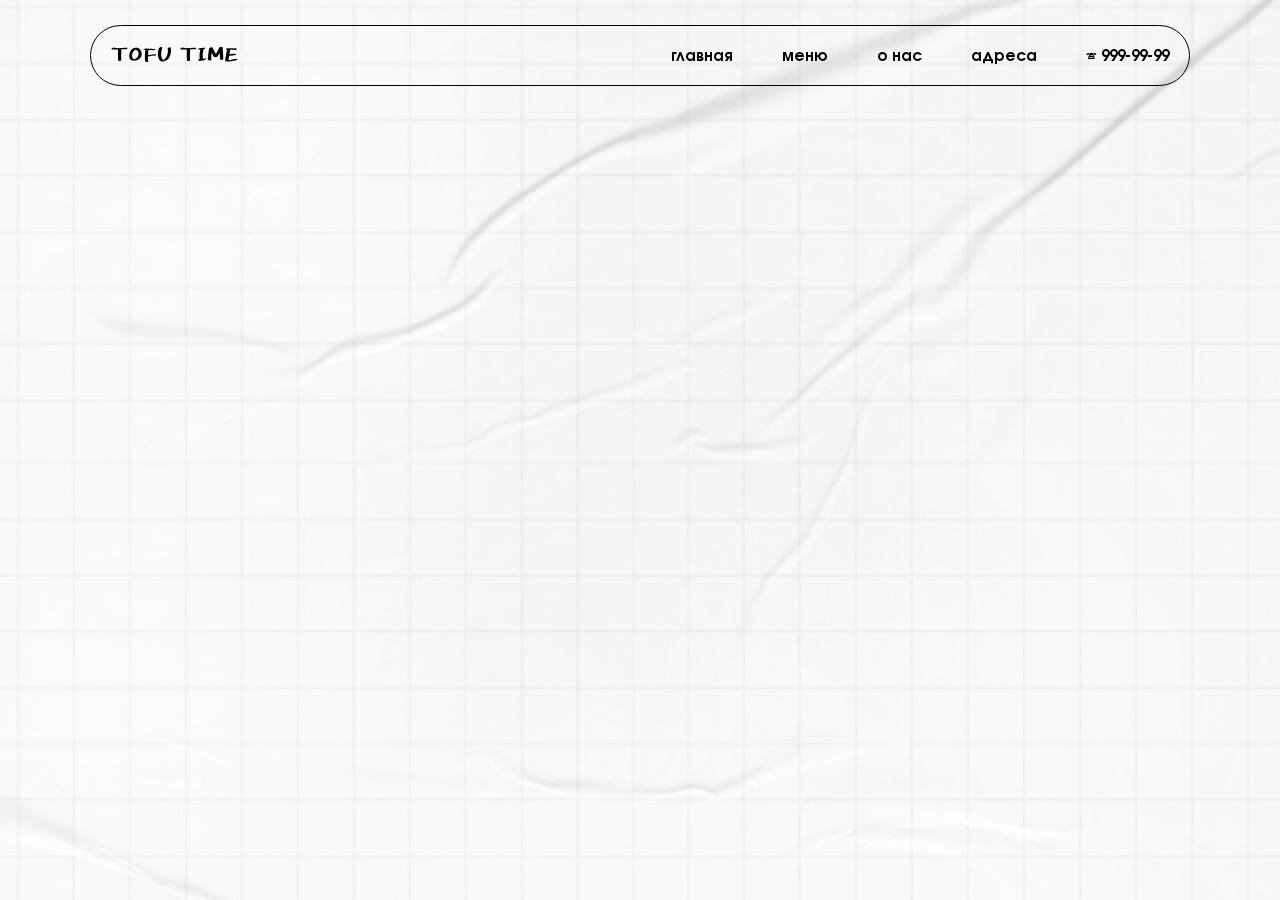
==== index.html @ 6c740ccf "добавила сайт" ====
<!DOCTYPE html>
<html lang="ru">
<head>
    <meta charset="UTF-8">
    <meta name="viewport" content="width=device-width, initial-scale=1.0">
    <title>tofutime</title>
    <link rel="stylesheet" href="./css/reset.css">
    <link rel="stylesheet" href="./css/style.css">
</head>
<body>
    <header class="header">
        <div class="wrapper">
            <div class="header__wrapper">
                <div class="header__logo">
                    <a href="/" class="header__logo-link">
                        <img src="./images/svg/Tofu Time.svg" alt="tofutime" class="header_logo-pic">
                    </a> 
                </div>
               
                <nav class="header__nav">
                    <ul class="header__list">
                        <il class="header__item">
                            <a href="#!" class="header__link">главная</a>
                        </il>
                        <il class="header__item">
                            <a href="#!" class="header__link">меню</a>
                        </il>
                        <il class="header__item">
                            <a href="#!" class="header__link">о нас</a>
                        </il>
                        <il class="header__item">
                            <a href="#!" class="header__link">адреса</a>
                        </il>
                        <il class="header__item">
                            <a href="#!" class="header__link">🕿 999-99-99</a>
                        </il>
                    </ul>
                </nav>
            </div>
        </div>
    </header>  
    
    <main class="main">
          <section class="intro">

          </section>
    </main>
</body>
</html>
---- css/style.css ----
@font-face {
    font-family: 'AvantGardeGothicC';
    src: url("../fonts/AvantGardeGothicC.woff2") format("woff2");   
    font-weight: 400;
    font-style: normal;
    font-display: swap;
}

@font-face {
    font-family: "AvantGarde-Bold";
    src: url("../fonts/AvantGarde-Bold.woff2") format("woff2"); 
    font-weight: 700;
    font-style: normal;
    font-display: swap;
}

html{
    box-sizing: border-box;
}
*, *::before, *after{
    box-sizing: inherit;

}

boby{
    font-family: "AvantGarde-Bold";
    font-style: normal;
    font-size: 16px;
    line-height: 1.2;
    font-weight: normal;
    color: black;
}


.wrapper{
    margin: 0 auto;
    border: 1px black solid;
    border-radius: 50px;
    display: flex;
    align-items: center;
    justify-content: center;
}

/*header styles start панель верхняя господи*/

.header{
    margin-top: 25px;

    position: fixed;
    top: 0;
    left: 7%;
    width: 86%;
}

.header__panel{
    padding: 20px;
    margin-top: 20px;
}

.header__wrapper{
    display: flex;
    flex-wrap: wrap;
    align-items: flex-end;
    justify-content: space-between;
    padding: 20px;
    width: 100%;
}
.header__list{
    display: flex;
    flex-wrap: wrap;

}

.header__item{
    margin-right: 49px;
}
.header__item:last-child{
    margin-right: 0;
}

.header__link{
   font-size: 15px; 
   font-family: "AvantGarde-Bold";
   text-decoration: none;
   color: black;

}
.header__list:hover, .header__list:focus, .header__list:active{
    opacity: rgba(179, 208, 180, 1);
}

/*header styles end*/

/*intro styles start*/

.intro{
    height: 100vh;
    background: url(../images/fon_1.png) no-repeat center;
    background-size: cover;
}

/*intro styles end*/
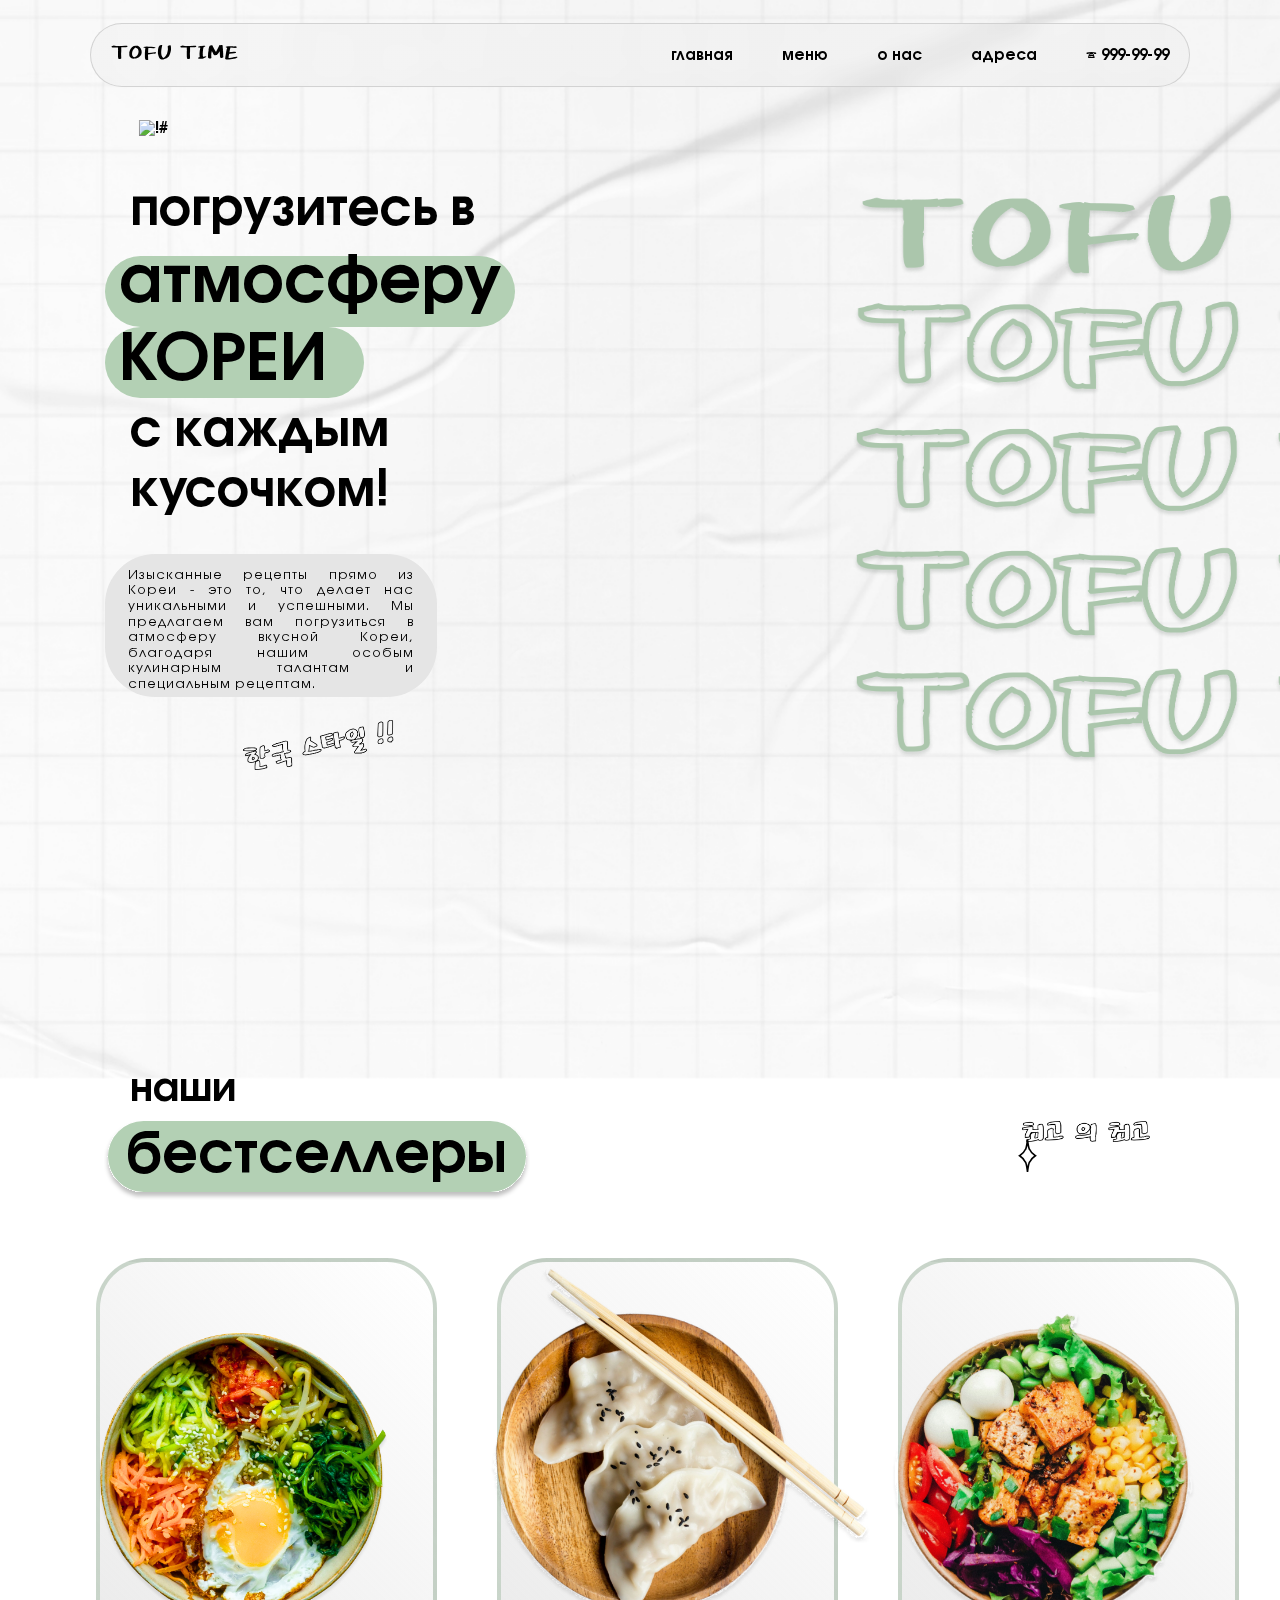
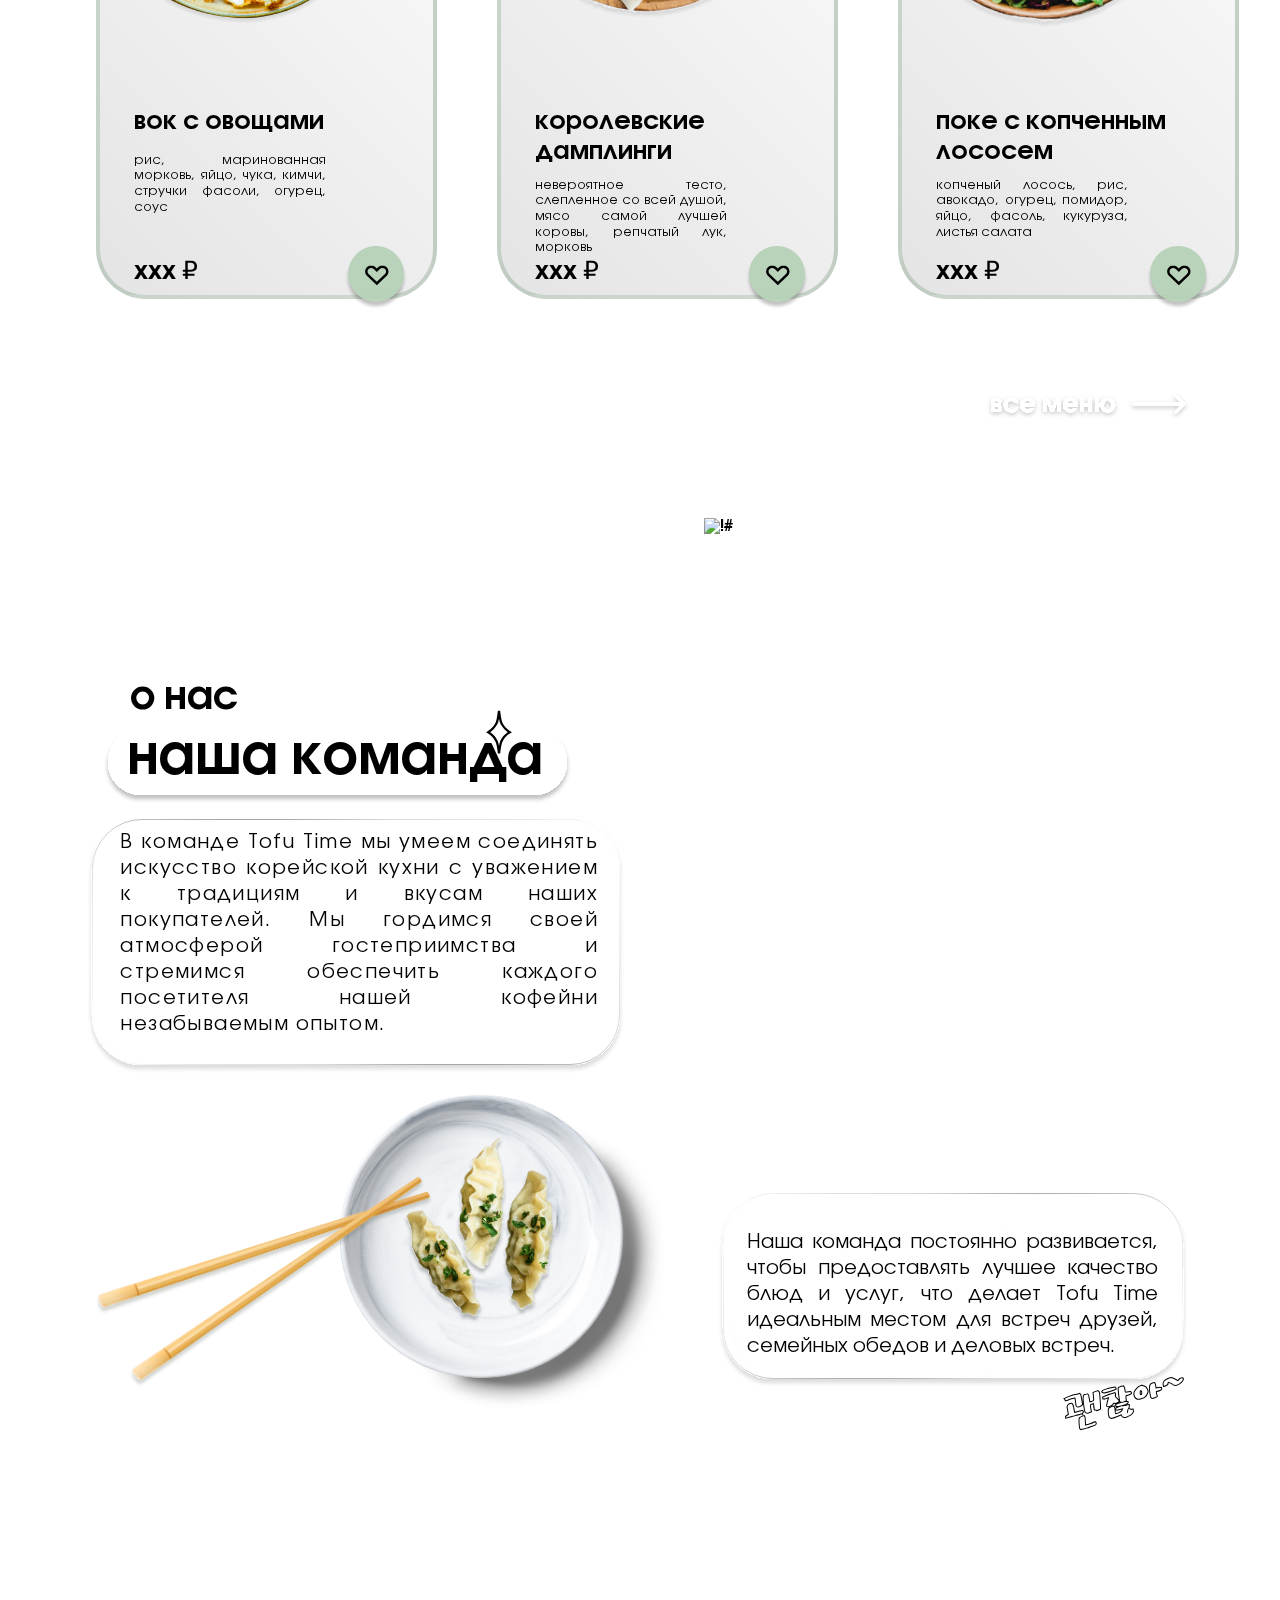
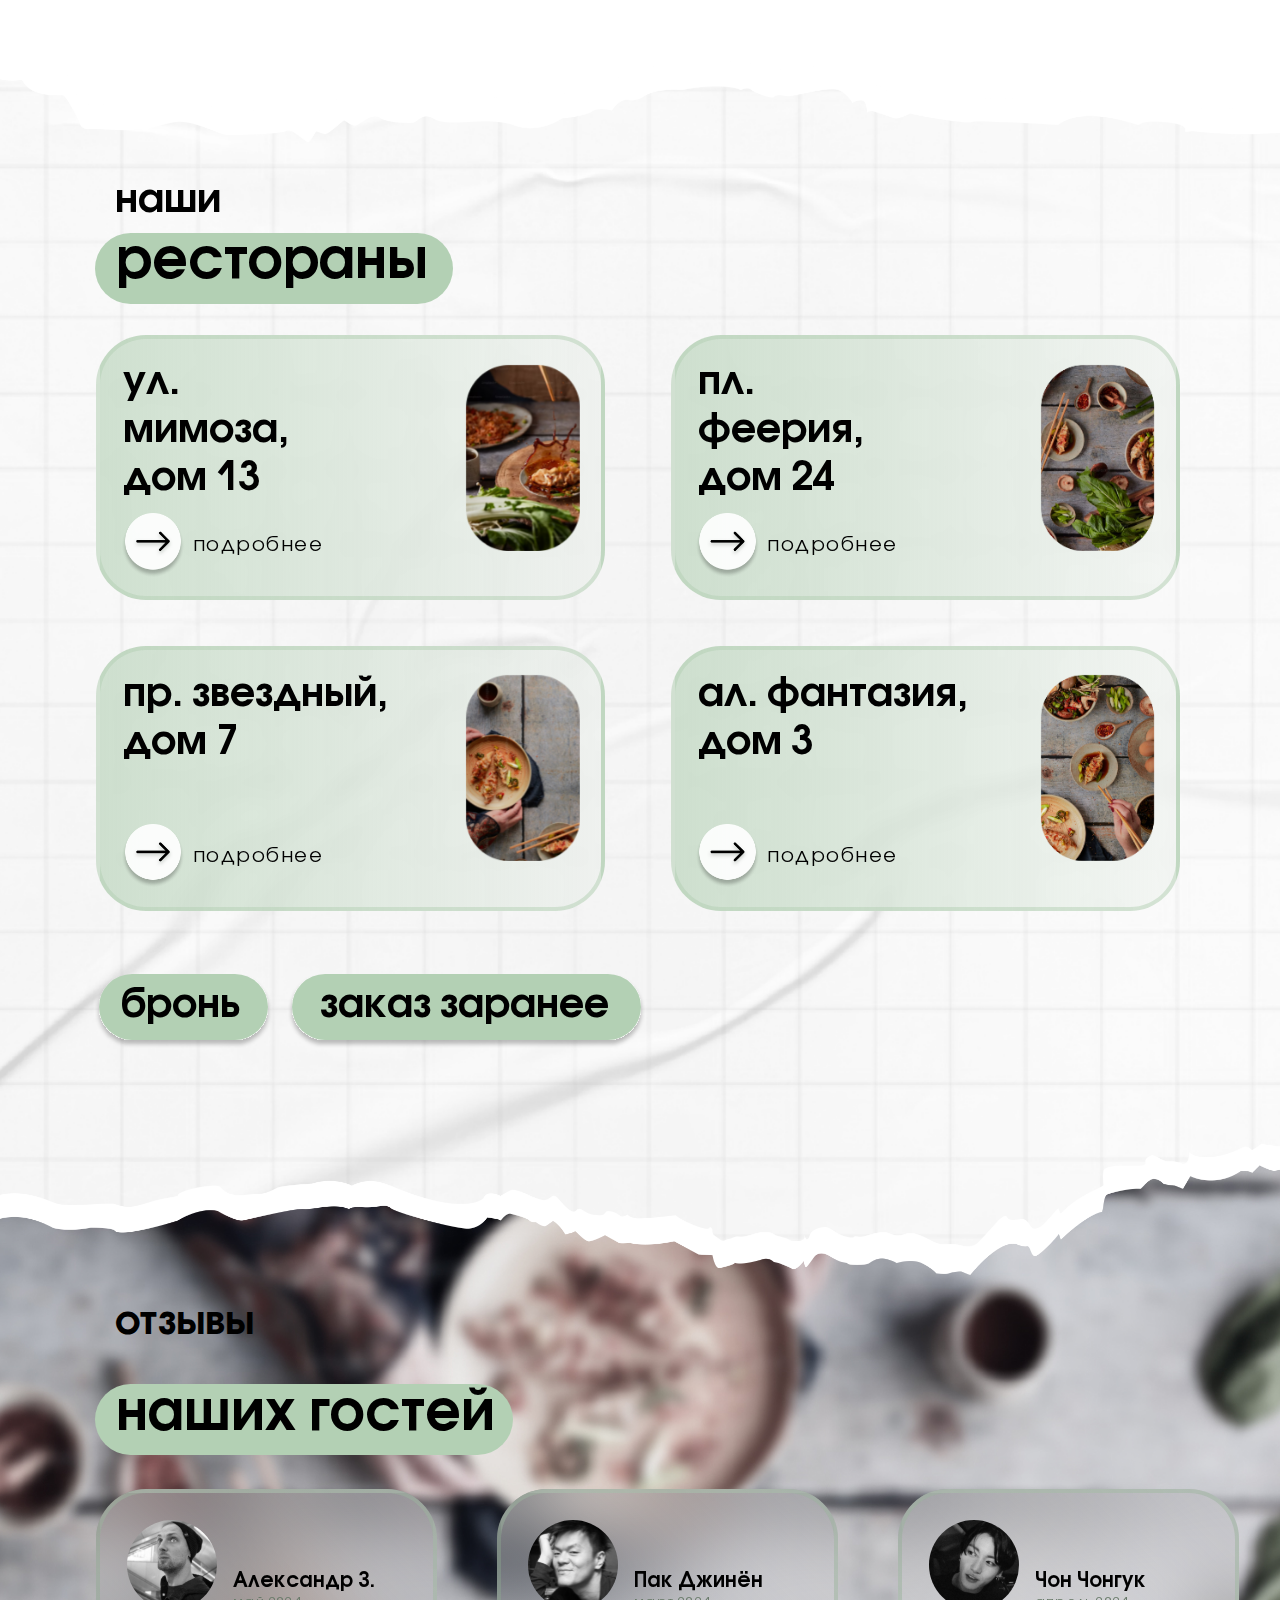
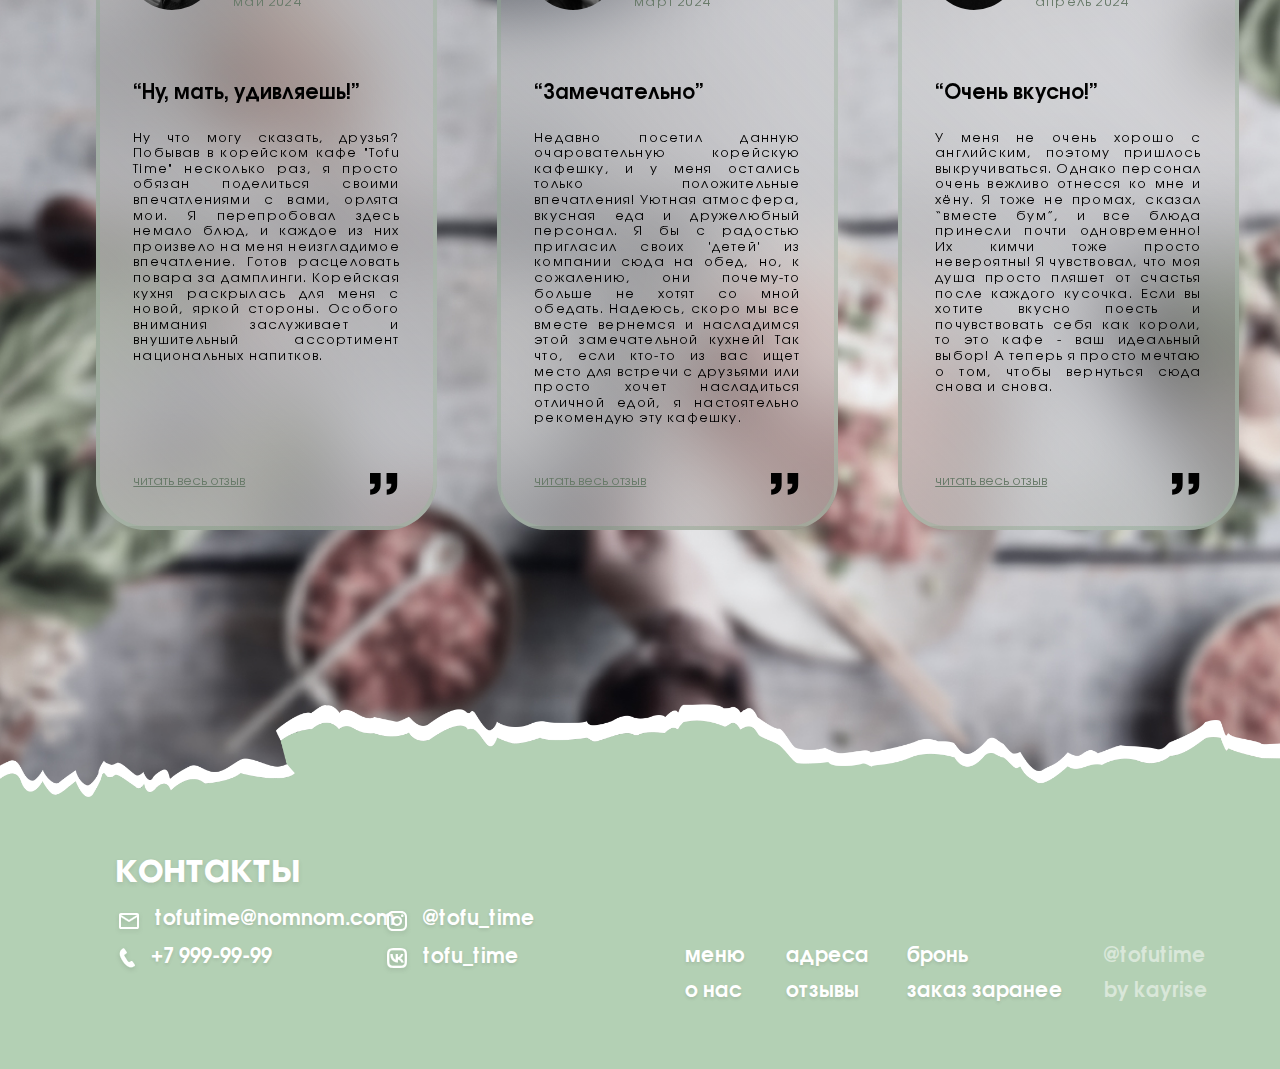
==== commit aaeb417c: "верстка полностью" ====
--- a/index.html
+++ b/index.html
@@ -6,8 +6,10 @@
     <title>tofutime</title>
     <link rel="stylesheet" href="./css/reset.css">
     <link rel="stylesheet" href="./css/style.css">
+    <script src="jquery-3.7.1.min.js"></script>
 </head>
 <body>
+    <!-- HEADER START-->
     <header class="header">
         <div class="wrapper">
             <div class="header__wrapper">
@@ -40,10 +42,404 @@
         </div>
     </header>  
     
+    <div class="my-cursor"></div>
+    <!-- HEADER END-->
+
     <main class="main">
-          <section class="intro">
-
-          </section>
+        <!-- INTRO START-->
+        <section class="intro">
+            <div class="intro__wrap">
+                <h1 id="myButton" class="intro__title"> погрузитесь в </h1>
+
+                <div class="image-text-container1">
+                    <img src="/images/svg/pervoe.svg" alt="!#">
+                    <div class="h2"><span id="myTitle">атмосферу КОРЕИ</span></div>
+                </div>
+                
+            <!-- <h2 class="h2">
+                    <span>атмосферу КОРЕИ</span>
+            </h2> -->
+
+                <p class="intro_end_not_yet">
+                    с каждым кусочком!
+                </p>
+
+                <div class="image-text-container">
+                    <img src="/images/серая мелкая панель.svg" alt="!#">
+                    <div class="intro__end">Изысканные рецепты прямо из Кореи - это то, что делает нас уникальными и успешными. Мы предлагаем вам погрузиться в атмосферу вкусной Кореи, благодаря нашим особым кулинарным талантам и специальным рецептам.</div>
+                </div>
+                
+                <div class="background__intro">
+                    <img src="/images/green nadpis.png" alt="!#">
+                </div>
+
+                <div class="tarelka">
+                    <img src="/images/main dish.png" alt="!#">
+                </div>
+
+                <div class="korean_first">
+                    <img src="/images/korean nadpis.png" alt="!#" class="korean_intro_nadpis">
+                </div>
+            </div>
+                <!-- <div id='myModal'class='modal'>
+                    <div class='modal_content'>
+                        <div id='myClose' class='close'>&times;</div>не звоните
+                    </div>
+                </div> -->
+        </section>
+        <!-- INTRO END-->
+
+        <!-- BEST DISH START-->
+        <section class="bestdish"> 
+            <div class="best_dish_wrap">
+                <ha class="bd_text_1">
+                    наши
+                </ha>
+
+                <div class="korean_2">
+                    <img src="/images/최고 의 최고.png"> 
+                </div>
+
+                <div class="star_for_best_dish">
+                    <img src="/images/svg/star_1_best_dish.svg" alt="!#" class="star_3">
+                </div>
+
+                <!-- ПЛАШКА + ТЕКСТ  -->
+                <div class="bestdish_main">
+                    <img src="/images/svg/best_seller.svg" alt="!#">
+                    <div class="h4">бестселлеры</div>
+                </div>
+                
+                <div class="container_dishes">
+                    <!-- первая плашка с вок -->
+                    <div class="dish_1">
+                        <div class="panel_for_dish">
+                            <!-- <img src="/images/svg/panel for bludo.svg" alt="!#" class="panel_for_dish_1"> -->
+                        </div>
+                        <div class="dish_pic">
+                            <img src="/images/vok s ovozhami 1.png" alt="вок с овощами" class="dish_wok">
+                        </div>
+                        <hw class="name_of_position">вок с овощами</hw>
+                        <p class="dish_desc">рис, маринованная морковь, яйцо, чука, кимчи, стручки фасоли, огурец, соус</p>
+                        <p1 class="best_cost">xxx ₽</p1>
+                    
+                        <div class="heart_container2">
+                            <img src="/images/круг под сердечко.png" alt="!#" class="kruglaya_panel">
+                            <img src="/images/svg/heart_cost.svg" alt="!#" class="heart_cost">
+                        </div>
+                    </div>
+
+                    <!-- вторая плашка с пельменями -->
+                    <div class="dish_2">
+                        <div class="panel_for_dish"></div>
+                        <div class="dish_pic">
+                            <img src="/images/king pelmeni.png" alt="королевские дамплинги" class="dish_pelmeni">
+                        </div>
+                        <hw class="name_of_position">королевские дамплинги</hw>
+                        <p class="dish_desc_1">невероятное тесто, слепленное со всей душой, мясо самой лучшей коровы, репчатый лук, морковь</p>
+                        <p1 class="best_cost">xxx ₽</p1>
+                        
+                        <div class="heart_container2">
+                            <img src="/images/круг под сердечко.png" alt="!#" class="kruglaya_panel">
+                            <img src="/images/svg/heart_cost.svg" alt="!#" class="heart_cost">
+                        </div>
+
+                    </div>
+
+                    <!-- третья плашка с поке -->
+                    <div class="dish_3">
+                        <div class="panel_for_dish"></div>
+                        <div class="dish_pic">
+                            <img src="/images/poke with losos.png" alt="поке" class="dish_poke">
+                        </div>
+                        <hw class="name_of_position">поке с копченным лососем</hw>
+                        <p class="dish_desc_1">копченый лосось, рис, авокадо, огурец, помидор, яйцо, фасоль, кукуруза, листья салата</p>
+                        <p1 class="best_cost">xxx ₽</p1>
+                        
+                        <div class="heart_container2">
+                            <img src="/images/круг под сердечко.png" alt="!#" class="kruglaya_panel">
+                            <img src="/images/svg/heart_cost.svg" alt="!#" class="heart_cost">
+                        </div>
+                    </div>
+                </div>
+                <div class="go_all_menu">
+                    <img src="/images/svg/vse_menu.svg" alt="!#" class="go_all_menu_text">
+                </div>
+            </div>
+        </section>
+        <!-- BEST DISH END-->
+
+        <!-- ABOUT US START-->
+        <section class="about_us_main"> 
+            <div class="about_us_wrap">
+                <h5 class="bd_text_2">
+                    о нас
+                </h5>
+
+                <!-- ПЛАШКА + ТЕКСТ  -->
+                <div class="our_team">
+                    <img src="/images/svg/panel for our team.svg" alt="!#">
+                    <div class="our_team_text">наша команда</div>
+                </div>
+
+                <div class="star_for_about_us">
+                    <img src="/images/svg/star_1_best_dish.svg" alt="!#" class="star_4">
+                </div>
+
+                <div class="im_text_container_US_1">
+                    <img src="/images/svg/grey_panel_ab_us_1.svg" alt="!#">
+                    <div class="about_us_1_text">В команде Tofu Time мы умеем соединять искусство корейской кухни с уважением к традициям и вкусам наших покупателей. Мы гордимся своей атмосферой гостеприимства и стремимся обеспечить каждого посетителя нашей кофейни незабываемым опытом.</div>
+                </div>
+
+                <div class="im_text_container_US_2">
+                    <img src="/images/svg/grey_panel_ab_us_2.svg" alt="!#">
+                    <div class="about_us_2_text">Наша команда постоянно развивается, чтобы предоставлять лучшее качество блюд и услуг, что делает Tofu Time идеальным местом для встреч друзей, семейных обедов и деловых встреч.</div>
+                </div>
+
+                <div class="pelmeni">
+                    <img src="/images/доска с пельмешами и мукой.png" alt="!#" class="pelmeni_vs">
+                </div>
+
+                <div class="damplingi">
+                    <img src="/images/тарелка с пельмешами + палочки.png" alt="!#" class="damplingi_vs">
+                </div>
+
+                <div class="korean_3">
+                    <img src="/images/svg/괜찮아~.svg"> 
+                </div>
+
+            </div>
+        </section>
+        <!-- ABOUT US END-->
+
+        <!-- OUR RESTAURANTS START-->
+        <section class="our_restaurants">
+            <div class="our_place_wrap">
+                <h6 class="bd_text_3">
+                    наши
+                </h6>
+
+                <!-- ПЛАШКА + ТЕКСТ  -->
+                <div class="our_place">
+                    <img src="/images/svg/panel for our places.svg" alt="!#">
+                    <div class="our_place_text">рестораны</div>
+                </div>
+
+                <div class="container_places">
+                    <!-- первая плашка -->
+                    <div class="place_1">
+                        <div class="panel_for_place"></div>
+                        <div class="place_pic">
+                            <img src="/images/place_1.png" alt="!#" class="place_1">
+                        </div>
+                        <hp class="name_of_place">yл. мимоза, дом 13</hp>
+
+                        <div class="more_main">
+                            <img src="/images/white mini panel w strelochka.png" alt="!#" class="panel_w_strelochka">
+                            <p3 class="more_title_title">подробнее</p3>
+                        </div>
+                    </div>
+
+                    <!-- вторая плашка -->
+                    <div class="place_2">
+                        <div class="panel_for_place"></div>
+                        <div class="place_pic">
+                            <img src="/images/place_2.png" alt="!#" class="place_2">
+                        </div>
+                        <hp class="name_of_place">пл. феерия, дом 24</hp>
+
+                        <div class="more_main">
+                            <img src="/images/white mini panel w strelochka.png" alt="!#" class="panel_w_strelochka">
+                            <p3 class="more_title_title">подробнее</p3>
+                        </div>
+                    </div>
+
+                    <!-- третья плашка -->
+                    <div class="place_3">
+                        <div class="panel_for_place"></div>
+                        <div class="place_pic">
+                            <img src="/images/place_3.png" alt="!#" class="place_3">
+                        </div>
+                        <hp class="name_of_place_one_more_time">пр. звездный, дом 7</hp>
+
+                        <div class="more_main_1">
+                            <img src="/images/white mini panel w strelochka.png" alt="!#" class="panel_w_strelochka">
+                            <p3 class="more_title_title">подробнее</p3>
+                        </div>
+                    </div>
+
+                    <!-- четвертая плашка -->
+                    <div class="place_4">
+                        <div class="panel_for_place"></div>
+                        <div class="place_pic">
+                            <img src="/images/place_4.png" alt="!#" class="place_4">
+                        </div>
+                        <hp class="name_of_place_one_more_time">ал. фантазия, дом 3</hp>
+
+                        <div class="more_main_1">
+                            <img src="/images/white mini panel w strelochka.png" alt="!#" class="panel_w_strelochka">
+                            <p3 class="more_title_title">подробнее</p3>
+                        </div>
+                    </div>
+                </div>
+
+                <!-- БРОНЬ  -->
+                <div class="panel_reservation">
+                    <img src="/images/svg/panel_for_reservation.svg" alt="!#">
+                    <div class="reservation_text">бронь</div>
+                </div>
+
+                <!-- ЗАКАЗ ЗАРАНЕЕ  -->
+                <div class="panel_order">
+                    <img src="/images/svg/panel_for_order_zaranee.svg" alt="!#">
+                    <div class="order_text">заказ  заранее</div>
+                </div>
+            </div>
+        </section>
+        <!-- OUR RESTAURANTS END-->
+
+        <!-- FEEDBACK START-->
+        <section class="feedback">
+            <div class="feedback_wrap_idnk">
+                <h7 class="bd_text_4">
+                    отзывы
+                </h7>
+
+                <!-- ПЛАШКА + ТЕКСТ  -->
+                <div class="feedback_panel">
+                    <img src="/images/svg/feedback panel.svg" alt="!#">
+                    <div class="feedback_text">наших гостей</div>
+                </div>
+
+                <div class="container_feedback">
+                    <!-- первый отзыв -->
+                    <div class="otz_1">
+                        <div class="panel_for_feedback">
+                            <div class="photo_otz">
+                                <img src="/images/svg/otz_1_zubarev.svg" alt="!#">
+                                <ot1 class="name_text">Александр З.</ot1>
+                                <dd class="name_date_text">май 2024</dd>
+                            </div>
+                            <div class="main_title">
+                                <dt class="title_of_otz">“Ну, мать, удивляешь!”</dt>
+                                <dm class="pisanina_feedback">
+                                    Ну что могу сказать, друзья? Побывав в корейском кафе "Tofu Time" несколько раз, я просто обязан поделиться своими впечатлениями с вами, орлята мои.
+                                    Я перепробовал здесь немало блюд, и каждое из них произвело на меня неизгладимое впечатление. Готов расцеловать повара за дамплинги. Корейская кухня раскрылась для меня с новой, яркой стороны. Особого внимания заслуживает и внушительный ассортимент национальных напитков.
+                                </dm>
+                            </div>
+                            <div class="link_feedback">
+                                <dl class="link_text">читать весь отзыв</dl>
+                                <img src="/images/svg/quotation marks.svg" alt="!#" class="link_svg">
+                            </div>
+                        </div>
+                    </div>
+
+                    <!-- второй отзыв -->
+                    <div class="otz_2">
+                        <div class="panel_for_feedback">
+                            <div class="photo_otz">
+                                <img src="/images/svg/otz_2_JYP'ik.svg" alt="!#">
+                                <ot1 class="name_text">Пак Джинён</ot1>
+                                <dd class="name_date_text">март 2024</dd>
+                            </div>
+                            <div class="main_title">
+                                <dt class="title_of_otz">“Замечательно”</dt>
+                                <dm class="pisanina_feedback">
+                                    Недавно посетил данную очаровательную корейскую кафешку, и у меня остались только положительные впечатления! 
+                                    Уютная атмосфера, вкусная еда и дружелюбный персонал. Я бы с радостью пригласил своих 'детей' из компании сюда на обед, но, к сожалению, они почему-то больше не хотят со мной обедать. 
+                                    Надеюсь, скоро мы все вместе вернемся и насладимся этой замечательной кухней! Так что, если кто-то из вас ищет место для встречи с друзьями или просто хочет насладиться отличной едой, я настоятельно рекомендую эту кафешку.
+                                </dm>
+                            </div>
+                            <div class="link_feedback">
+                                <dl class="link_text">читать весь отзыв</dl>
+                                <img src="/images/svg/quotation marks.svg" alt="!#" class="link_svg">
+                            </div>
+                        </div>
+                    </div>
+
+                    <!-- третий отзыв -->
+                    <div class="otz_3">
+                        <div class="panel_for_feedback">
+                            <div class="photo_otz">
+                                <img src="/images/svg/otz_3_BTS.svg" alt="!#">
+                                <ot1 class="name_text">Чон Чонгук</ot1>
+                                <dd class="name_date_text">апрель 2024</dd>
+                            </div>
+                            <div class="main_title">
+                                <dt class="title_of_otz">“Очень вкусно!”</dt>
+                                <dm class="pisanina_feedback">
+                                    У меня не очень хорошо с английским, поэтому пришлось выкручиваться. Однако персонал очень вежливо отнесся ко мне и хёну. Я тоже не промах, сказал “вместе бум”, и все блюда  принесли почти одновременно! Их кимчи тоже просто невероятны! 
+                                    Я чувствовал, что моя душа просто пляшет от счастья после каждого кусочка. Если вы хотите вкусно поесть и почувствовать себя как короли, то это кафе - ваш идеальный выбор! 
+                                    А теперь я просто мечтаю о том, чтобы вернуться сюда снова и снова.
+                                </dm>
+                            </div>
+                            <div class="link_feedback">
+                                <dl class="link_text">читать весь отзыв</dl>
+                                <img src="/images/svg/quotation marks.svg" alt="!#" class="link_svg">
+                            </div>
+                        </div>
+                    </div>
+                </div>
+
+            </div>
+        </section>
+        <!-- FEEDBACK END-->
+
+
+        <!-- FOOTER START-->
+        <footer class="footer">
+            <div class="footer_wrap">
+                <p class="us_text">
+                    контакты
+                </p>
+
+                <div class="footer_container">
+                    <div class="mail">
+                        <img src="/images/svg/mail_pic.svg" alt="!#">
+                        <p class="footer_text_left_side">tofutime@nomnom.com</p>
+                    </div>
+
+                    <div class="inst">
+                        <img src="/images/svg/inst_pic.svg" alt="!#">
+                        <p class="footer_text_left_side">@tofu_time</p>
+                    </div>
+
+                    <div class="phone">
+                        <img src="/images/svg/phone_pic.svg" alt="!#">
+                        <p class="footer_text_left_side">+7 999-99-99</p>
+                    </div>
+
+                    <div class="vk">
+                        <img src="/images/svg/vk_pic.svg" alt="!#">
+                        <p class="footer_text_left_side">tofu_time</p>
+                    </div>
+                </div>
+                
+                <div class="footer_container_1">                    
+                    <p class="footer_text_left_side">меню</p>
+                    <p class="footer_text_left_side">адреса</p>
+                    <p class="footer_text_left_side">бронь</p>
+                    <p class="footer_text_left_idk">@tofutime</p>
+                    <p class="footer_text_left_side">о нас</p>
+                    <p class="footer_text_left_side">отзывы</p>
+                    <p class="footer_text_left_side">заказ заранее</p>
+                    <p class="footer_text_left_idk">by kayrise</p>
+                </div>
+
+            
+                </div>
+            </div>
+        </footer>
     </main>
+    
+    
+    
+    
+    
+    
+    <link rel="stylesheet" href="lightzoom/style.css" type="text/css">
+
+    <!-- <script type="text/javascript">jQuery('.lightzoom').lightzoom({speed: 400, viewTitle: true});</script> -->
+    <script src="myscript.js"></script>
 </body>
 </html>--- a/css/style.css
+++ b/css/style.css
@@ -14,6 +14,7 @@
     font-display: swap;
 }
 
+
 html{
     box-sizing: border-box;
 }
@@ -22,19 +23,22 @@
 
 }
 
-boby{
+body{
     font-family: "AvantGarde-Bold";
     font-style: normal;
     font-size: 16px;
     line-height: 1.2;
     font-weight: normal;
     color: black;
-}
-
+    cursor: url(../images/meow1.png), auto;
+}
 
 .wrapper{
     margin: 0 auto;
-    border: 1px black solid;
+    border: 1px solid #ccccccdd; 
+    /* КАК СДЕЛАТЬ ГРАДИЕНТУЮ РАМКУ ГОСПОДИ*/
+    background: linear-gradient(45deg, rgba(229, 229, 229, 0.2), rgba(229, 229, 229, 0.2));
+    backdrop-filter: blur(11px);
     border-radius: 50px;
     display: flex;
     align-items: center;
@@ -44,12 +48,12 @@
 /*header styles start панель верхняя господи*/
 
 .header{
-    margin-top: 25px;
-
+    margin-top: 23px;
     position: fixed;
     top: 0;
     left: 7%;
     width: 86%;
+    z-index: 1000;
 }
 
 .header__panel{
@@ -68,7 +72,6 @@
 .header__list{
     display: flex;
     flex-wrap: wrap;
-
 }
 
 .header__item{
@@ -83,8 +86,8 @@
    font-family: "AvantGarde-Bold";
    text-decoration: none;
    color: black;
-
-}
+}
+
 .header__list:hover, .header__list:focus, .header__list:active{
     opacity: rgba(179, 208, 180, 1);
 }
@@ -92,11 +95,756 @@
 /*header styles end*/
 
 /*intro styles start*/
+
+.intro__wrap{
+    padding-left: 120px; 
+    margin: 0 auto;
+    /* display: flex; */
+}
 
 .intro{
     height: 100vh;
     background: url(../images/fon_1.png) no-repeat center;
     background-size: cover;
+    padding-top: 183px;
+}
+
+.intro__title{
+    max-width: 430.03px;
+    font-weight: 500;
+    font-size: 50px;
+    line-height: 60px;
+    color: black; 
+    margin-bottom: 13px;
+    padding-left: 10px;
+}
+
+.image-text-container1{
+    position: relative;
+    display: inline-block;
+    margin-left: -15px;
+}
+
+.h2{
+    max-width: 410px;
+    font-size: 65.03px;
+    margin-bottom: 30px;
+    position: absolute;
+    top: 50%;
+    left: 50%;
+    transform: translate(-50%, -50%);
+    padding-left: -20px;
+    padding-bottom: 10px;
+}
+
+/* .h2 span{
+    display: inline;    
+    background-color: rgba(179, 208, 180, 1);
+    padding: 2px 2px;
+    -webkit-box-decoration-break: clone;
+    box-decoration-break: clone; 
+    border-radius: 59.12px; 
+    
+} */
+
+.intro_end_not_yet{
+    max-width: 430.03px;
+    font-weight: 500;
+    font-size: 50px;
+    line-height: 60px;
+    color: black; 
+    margin-bottom: 30px;
+    padding-left: 10px;
+}
+
+.image-text-container{
+    position: relative;
+    display: inline-block;
+    margin-left: -15px;
+}
+
+.intro__end{
+    font-family: 'AvantGardeGothicC';
+    width: 86.1%;
+    font-size: 13px;
+    text-align: justify;
+    position: absolute;
+    top: 50%;
+    left: 50%;
+    transform: translate(-50%, -50%);
+    letter-spacing: 1px;
+}
+
+
+.background__intro{
+    position: relative;
+}
+
+.background__intro img{
+    transform: translateX(110%)translateY(-510px);
+    width: 665.46px;
+    height: 570.48px;
+}
+
+.tarelka img{
+    /* width: 632.13;
+    height: 545.55px; */
+
+    width: 52%;
+    height: 30%;
+    transform: translateX(65%)translateY(-1160px);
+    /* position: absolute; */
+}
+
+.korean_intro_nadpis{
+    position: absolute;
+    z-index: 10;
+    width: 12%;
+    top: 80%;
+    left: 19%;
+}
+
+.modal{
+    position: fixed;
+    left: 0;
+    top: 0;
+    width: 100%;
+    height: 100%;
+    background-color: rgba(0, 0, 0, 0.5);
+    z-index: 3;
+}
+
+.close{
+    font-family: 'AvantGardeGothicC';
+    font-size: 48px;
+    color: black;
+    float: right;
+    cursor: pointer;
+    line-height: 70%;
+}
+
+.modal_content{
+    width: 70%;
+    padding: 24px;
+    margin: 15% auto;
 }
 
 /*intro styles end*/
+/*BEST DISH SELECTION START*/
+
+.bestdish{
+    height: 1250px;
+    background: url(../images/fon_2.png) no-repeat center;
+    background-size: cover;
+    transform: translateY(-12%);
+}
+
+.best_dish_wrap{
+    padding-top: 10%;
+}
+
+.bd_text_1{
+    font-size: 40px;
+    line-height: 60px;
+    padding-left: 130px;
+}
+
+.bestdish_main{
+    position: relative;
+    display: inline-block;
+    margin-left: 104px;
+}
+
+.korean_2 img{
+    height: 10%;    
+    width: 10%;
+    float: right;
+    padding-right: 130px;
+}
+
+.star_3{
+    position: absolute;
+    width: 1.5%;
+    right: 19%;
+    top: 16%;
+}
+
+.h4{
+    max-width: 400px;
+    font-size: 55px;
+    margin-bottom: 10px;
+    position: absolute;
+    top: 50%;
+    left: 50%;
+    transform: translate(-50%, -50%);
+    padding-left: -20px;
+    padding-bottom: 10px;
+}
+
+.container_dishes{
+    display: grid;
+    grid-template-columns: repeat(3, 1fr);
+    grid-column-gap: 5%;
+    margin-left: 7.5%;
+    margin-right: 3%;
+}
+
+/* .panel_for_dish_1{
+    backdrop-filter: blur(15px); 
+    height: 632.86px;
+    position: absolute;
+    left: 7%;
+} */
+
+.dish_1, .dish_2, .dish_3 {
+    position: static; /* Изменяем позиционирование */
+} 
+
+.panel_for_dish{
+    width: 333px;
+    height: 632.86px;
+    background: linear-gradient(45deg, rgba(206, 206, 206, 0.55),rgba(255, 255, 255, 0.05));
+    backdrop-filter: blur(25px);
+    border-radius: 50px;
+    border: 4px solid rgba(156, 180, 157, 0.5); 
+    margin-top: 15%;
+}
+
+.dish_wok{
+    position: absolute;
+    top: 32%;
+    width: 23%;
+    left: 7.5%;
+}
+
+.dish_pelmeni{
+    position: absolute;
+    top: 25%;
+    width: 36%;
+    left: 36%;
+}
+
+.dish_poke{
+    position: absolute;
+    top: 30%;
+    width: 25%;
+    left: 69%;
+}
+
+.name_of_position{
+    font-size: 25px;
+    margin-left: 3%;
+    position: absolute;
+    top: 62%;
+    display: flex;
+    align-items: flex-start;
+    width: 20%;
+}
+
+.dish_desc{
+    font-size: 13px;
+    font-family: 'AvantGardeGothicC';
+    position: absolute;
+    width: 15%;
+    margin-left: 3%;
+    top: 65.5%;
+    text-align: justify;
+}
+
+.dish_desc_1{
+    font-size: 13px;
+    font-family: 'AvantGardeGothicC';
+    position: absolute;
+    width: 15%;
+    margin-left: 3%;
+    top: 67.5%;
+    text-align: justify;
+}
+
+.best_cost{
+    font-size: 25px;
+    font-family: "AvantGarde-Bold";
+    position: absolute;
+    margin-left: 3%;
+    top: 74%;
+}
+
+.heart_container2{
+    position: absolute;
+    top: 73%;
+}
+
+.kruglaya_panel{
+    width: 26%;
+    margin-left: 100%;
+}
+
+.heart_cost{
+    width: 10%;
+    position: absolute;
+    top: 27%;
+    left: 8%;
+    margin-left: 100%;
+}
+
+.go_all_menu_text{
+    position: absolute;
+    bottom: 13%;
+    right: 7%;
+}
+/*BEST DISH SELECTION END*/
+
+/*ABOUT US SELECTION END*/
+.about_us_main{
+    height: 1250px;
+    background: url(../images/fon_3_with_smth.png) no-repeat center;
+    background-size: cover;
+    margin-top: -18%;
+    z-index: -10;
+}
+
+.about_us_wrap{
+    padding-top: 13%;
+    position: relative; 
+}
+
+.bd_text_2{
+    font-size: 40px;
+    line-height: 60px;
+    padding-left: 130px;
+}
+
+.our_team{
+    position: relative;
+    display: inline-block;
+    margin-left: 104px;
+}
+
+.our_team_text{
+    width: 100%;
+    font-size: 55px;
+    margin-bottom: 10px;
+    position: absolute;
+    bottom: 6%;
+    left: 5%;    
+}
+
+.im_text_container_US_1{
+    position: absolute;
+    left: 6.9%;
+    padding-top: 0.8%;
+}
+
+.about_us_1_text{
+    font-family: 'AvantGardeGothicC';
+    width: 89.1%;
+    font-size: 20px;
+    text-align: justify;
+    position: absolute;
+    bottom: 16%;
+    left: 6%;
+    line-height: 1.3;
+    letter-spacing: 1.4px;
+}
+
+.star_4{
+    position: absolute;
+    width: 2%;
+    left: 38%;
+    top: 65%;
+    z-index: 100%;
+}
+
+.im_text_container_US_2{
+    position: absolute;
+    padding-top: 30%;
+    right: 7.3%;
+}
+
+.about_us_2_text{
+    font-family: 'AvantGardeGothicC';
+    font-size: 20px;
+    width: 88%;
+    text-align: justify;
+    position: absolute;
+    bottom: 6%;
+    right: 6%;
+    line-height: 1.3;
+    letter-spacing: 1.4;
+}
+
+.pelmeni_vs{
+    position: absolute;
+    width: 45%;
+    right: 0.01%;
+    top: 5%;
+}
+
+.damplingi_vs{
+    position: absolute;
+    width: 53.5%;
+    left: 6%;
+    top: 173%;
+}
+
+.korean_3{
+    position: absolute;
+    right: 7%;
+    top: 284%;
+    /* padding-right: */
+}
+/*ABOUT US SELECTION END*/
+
+/*OUR RESTAURANTS SELECTION START*/
+.our_restaurants{
+    height: 1250px;
+    background: url(../images/fon_4_with_smth.png) no-repeat center;
+    background-size: cover;
+    margin-top: -10%;    
+    z-index: 1;
+}
+
+.our_place_wrap{
+    padding-top: 12%;
+}
+
+.bd_text_3{
+    font-size: 40px;
+    padding-left: 9%;
+}
+
+.our_place{
+    position: absolute;
+    display: inline-block;
+    left: 7.4%;
+    margin-top: 0.5%;
+}
+
+.our_place_text{
+    width: 100%;
+    font-size: 55px;
+    position: absolute;
+    bottom: 15%;
+    left: 6%; 
+}
+
+.container_places{
+    position: relative;
+    display: grid;
+    grid-template-columns: repeat(2, 1fr);
+    grid-template-rows: repeat(2, 1fr);
+    grid-column-gap: 1%;
+    grid-row-gap: 0.1%;
+    margin-left: 7.5%;
+    margin-right: 3.6%;
+    margin-top: 5%;
+}
+
+.place_1, .place_2, .place_3 {
+    position: static; /* Изменяем позиционирование */
+} 
+
+.panel_for_place{
+    width: 89%;
+    height: 257px;
+    background: linear-gradient(90deg, rgba(179, 208, 180, 0.6),rgba(179, 208, 180, 0.08));
+    backdrop-filter: blur(10px);
+    border-radius: 50px;
+    border: 4px solid rgba(179, 208, 180, 0.5); 
+    margin-top: 8%;
+}
+
+.place_pic img{
+    position: absolute;
+    width: 10%;
+    z-index: 2; 
+}
+
+.place_1{
+    top: 12%;
+    left: 32.5%;
+}
+
+.place_2{
+    top: 12%;
+    right: 7%;
+}
+
+.place_3{
+    left: 32.5%;
+    top: 62%;
+}
+
+.place_4{
+    right: 7%;;
+    top: 62%;
+}
+
+.name_of_place{
+    z-index: 2; 
+    font-size: 40px;
+    margin-left: 2.4%;
+    position: absolute;
+    top: 11.2%;
+    display: flex;
+    align-items: flex-start;
+    width: 20%;
+}
+
+.name_of_place_one_more_time{
+    z-index: 2; 
+    font-size: 40px;
+    margin-left: 2.4%;
+    position: absolute;
+    top: 61.5%;
+    display: flex;
+    align-items: flex-start;
+    width: 25%;
+}
+
+.more_main{
+    position: absolute;
+    top: 36%;
+    grid-row: 1; /* Первая строка */
+    grid-column: 1;
+}
+
+.panel_w_strelochka{
+    width: 26%;
+    padding-left: 10%;
+}
+
+.more_main_1{
+    position: absolute;
+    top: 86%;
+    grid-row: 1; /* Первая строка */
+    grid-column: 1;
+}
+
+.more_title_title{
+    font-size: 20px;
+    font-family: 'AvantGardeGothicC';
+    line-height: 1.3;
+    letter-spacing: 1.5px;
+    position: absolute;
+    top: 25.5%;
+    left: 39%;
+}
+
+.panel_reservation{
+    position: absolute;
+    display: inline-block;
+    left: 7.4%;
+    margin-top: 5%;
+}
+
+.reservation_text{
+    width: 100%;
+    font-size: 40px;
+    position: absolute;
+    bottom: 29%;
+    left: 15%; 
+}
+
+.panel_order{
+    position: absolute;
+    display: inline-block;
+    left: 22.5%;
+    margin-top: 5%;
+}
+
+.order_text{
+    width: 100%;
+    font-size: 40px;
+    position: absolute;
+    bottom: 29%;
+    left: 9%; 
+}
+/*OUR RESTAURANTS SELECTION END*/
+
+/* ГОСПОДИ СМОТРИ ГДЕ ПИШЕШЬ БОГА РАДИ */
+
+/*FEEDBACK SELECTION START*/
+.feedback{
+    position: relative;
+    height: 1250px;
+    background: url(../images/fon_5.png) no-repeat center;
+    background-size: cover;
+    margin-top: -10%;
+    z-index: -1;
+}
+
+.feedback_wrap_idnk{
+    padding-top: 12%;
+}
+
+.bd_text_4{
+    font-size: 40px;
+    padding-left: 9%;
+}
+
+.feedback_panel{
+    position: absolute;
+    display: inline-block;
+    left: 7.4%;
+    top: 19%;
+}
+
+.feedback_text{
+    width: 100%;
+    font-size: 55px;
+    position: absolute;
+    bottom: 15%;
+    left: 5%;
+}
+.container_feedback{
+    display: grid;
+    grid-template-columns: repeat(3, 1fr);
+    grid-column-gap: 5%;
+    margin-left: 7.5%;
+    margin-right: 3%;
+    margin-top: 11%;
+}
+
+.panel_for_feedback{
+    position: relative;
+    width: 333px;
+    height: 632.86px;
+    background: linear-gradient(45deg, rgba(206, 206, 206, 0.55),rgba(255, 255, 255, 0.05));
+    backdrop-filter: blur(39px);
+    border-radius: 50px;
+    border: 4px solid rgba(156, 180, 157, 0.5);   
+}
+
+.photo_otz{
+    padding-top: 8%;
+    padding-left: 8%;
+}
+
+.name_text{
+    position: absolute;
+    font-size: 20px;
+    padding-left: 5%;
+    padding-top: 15%;
+}
+
+.name_date_text{
+    font-size: 13px;
+    position: absolute;
+    font-family: 'AvantGardeGothicC';
+    letter-spacing: 1.2px;
+    color: rgba(104, 122, 105, 1);
+    left: 40%;
+    top: 16%;
+}
+
+.main_title{
+    position: relative;
+    padding-left: 10%;
+    margin-top: 20%;
+
+}
+.title_of_otz{
+    font-size: 20px;
+}
+
+.pisanina_feedback{
+    font-family: 'AvantGardeGothicC';
+    font-size: 13px;
+    letter-spacing: 1.2px;
+    position: absolute; 
+    /* width: 84%; */
+    margin-right: 10%;
+    text-align: justify;
+    margin-top: 7%;
+}
+
+.link_feedback{
+    display: grid;
+    grid-template-rows: repeat(2, 1fr);
+    padding-left: 10%;
+    padding-top: 110%;
+}
+
+.link_text{
+    font-size: 13px;
+    color: rgba(104, 122, 105, 1);
+    font-family: 'AvantGardeGothicC';
+    text-decoration: underline;
+}
+
+.link_svg{
+    position: absolute;
+    margin-left: 71%;
+    margin-bottom: 3%;
+}
+
+
+/*FEEDBACK SELECTION END*/
+
+/*FOOTER SELECTION START*/
+.footer{
+    position: relative;
+    height: 400px;
+    background: url(../images/fon_6.png) no-repeat center;
+    background-size: cover;
+    margin-top: -10%;
+    z-index: -2;
+}
+
+.footer_wrap{
+    padding-top: 14%;
+}
+
+.us_text{
+    font-size: 40px;
+    color: white;
+    padding-left: 9%;
+    text-shadow: 0px 2px 4px rgba(72, 83, 73, 0.15)
+}
+
+.footer_container{
+    display: grid;
+    grid-template-columns: repeat(2, 20%);
+    grid-template-rows: repeat(2, 40%);
+    padding-top: 1.2%;
+    padding-left: 9%;
+    justify-content: start;
+    row-gap: 25%; 
+    column-gap: 3%; 
+    color: white;
+    font-size: 20px;
+}
+
+.mail, .inst, .phone, .vk{
+    display: flex; 
+    align-items: center;
+}
+
+.mail img, .inst img, .phone img, .vk img{
+    margin-right: 5%;
+}
+
+.footer_text_left_side{
+    text-shadow: 0px 2px 3px rgba(72, 83, 73, 0.15);
+    padding-bottom: 2%;
+}
+
+.footer_container_1{
+    display: grid;
+    grid-template-columns: 15% 20% 39% 26%;
+    grid-template-rows: repeat(2, 40%);
+    position: absolute;
+    top: 69%;
+    right: 15%;
+    row-gap: 25%; 
+    column-gap: 10%;
+    color: white;
+    font-size: 20px;
+}
+
+.footer_text_left_idk{
+    color: rgba(255, 255, 255, 0.5);
+}
+
+/*FOOTER SELECTION END*/--- a/lightzoom/style.css
+++ b/lightzoom/style.css
@@ -0,0 +1,180 @@
+/**
+ * jQuery lightzoom v1.1.0
+ */
+
+a.lightzoom {
+  cursor: zoom-in;
+  cursor: -webkit-zoom-in;
+  cursor: -moz-zoom-in;
+}
+
+#lz-container {
+  display: block;
+  height: 100%;
+  width: 100%;
+  left: 0;
+  top: 0;
+  white-space: nowrap;
+  position: absolute;
+  z-index: 9999990 !important;
+}
+
+#lz-box {
+  position: fixed;
+  height: 100%;
+  width: 100%;
+  line-height: 1px;
+  text-align: center;
+  display: inline-block;
+  z-index: 9999998 !important;
+}
+
+#lz-overlay {
+  display: block;
+  opacity: 0.6;
+  background: #000;
+  position: fixed;
+  top: 0;
+  left: 0;
+  height: 100%;
+  width: 100%;
+  z-index: 9999991 !important;
+}
+
+#lz-box:before {
+  content: "";
+  display: inline-block;
+  height: 50%;
+  width: 1px;
+  margin-right: -1px;
+}
+
+#lz-box img {
+  float: none;
+  display: inline-block;
+  max-height: 80%;
+  max-width: 100%;
+  margin: 0;
+  padding: 0;
+  width: auto;
+  height: auto;
+  vertical-align: middle;
+  opacity: 0;
+  position: relative;
+  z-index: 9999995 !important;
+}
+
+#lz-box p {
+  position: relative;
+  bottom: 0;
+  margin-top: -30px;
+  margin-bottom: 0;
+  line-height: 20px;
+  font-size: 18px;
+  z-index: 9999997 !important;
+}
+
+#lz-close {
+  display: block;
+  position: absolute;
+  top: 2%;
+  right: 2%;
+  background: url("image/close.png") no-repeat 5px 5px;
+  width: 16px;
+  height: 16px;
+  text-indent: -9999px;
+  padding: 5px;
+  opacity: 0.5;
+  z-index: 9999998 !important;
+}
+
+#lz-close:hover {
+  opacity: 1;
+}
+
+#lz-loading-center {
+  width: 100%;
+  height: 100%;
+  position: relative;
+  z-index: 9999999 !important;
+}
+
+#lz-loading-center > .lz-loading-center-box {
+  position: fixed;
+  left: 50%;
+  top: 50%;
+  height: 150px;
+  width: 150px;
+  margin-top: -75px;
+  margin-left: -75px;
+}
+
+.lz-object {
+  width: 20px;
+  height: 20px;
+  background-color: #FFF;
+  float: left;
+  margin-right: 20px;
+  margin-top: 65px;
+  -moz-border-radius: 50% 50% 50% 50%;
+  -webkit-border-radius: 50% 50% 50% 50%;
+  border-radius: 50% 50% 50% 50%;
+}
+
+#lz-object_one {
+  -webkit-animation: object_one 1.5s infinite;
+  animation: object_one 1.5s infinite;
+}
+
+#lz-object_two {
+  -webkit-animation: object_two 1.5s infinite;
+  animation: object_two 1.5s infinite;
+  -webkit-animation-delay: 0.25s;
+  animation-delay: 0.25s;
+}
+
+#lz-object_three {
+  -webkit-animation: object_three 1.5s infinite;
+  animation: object_three 1.5s infinite;
+  -webkit-animation-delay: 0.5s;
+  animation-delay: 0.5s;
+}
+
+@-webkit-keyframes object_one {
+  75% {
+    -webkit-transform: scale(0);
+  }
+}
+
+@keyframes object_one {
+  75% {
+    transform: scale(0);
+    -webkit-transform: scale(0);
+  }
+}
+
+@-webkit-keyframes object_two {
+  75% {
+    -webkit-transform: scale(0);
+  }
+}
+
+@keyframes object_two {
+  75% {
+    transform: scale(0);
+    -webkit-transform: scale(0);
+  }
+}
+
+@-webkit-keyframes object_three {
+  75% {
+    -webkit-transform: scale(0);
+  }
+}
+
+@keyframes object_three {
+  75% {
+    transform: scale(0);
+    -webkit-transform: scale(0);
+  }
+}
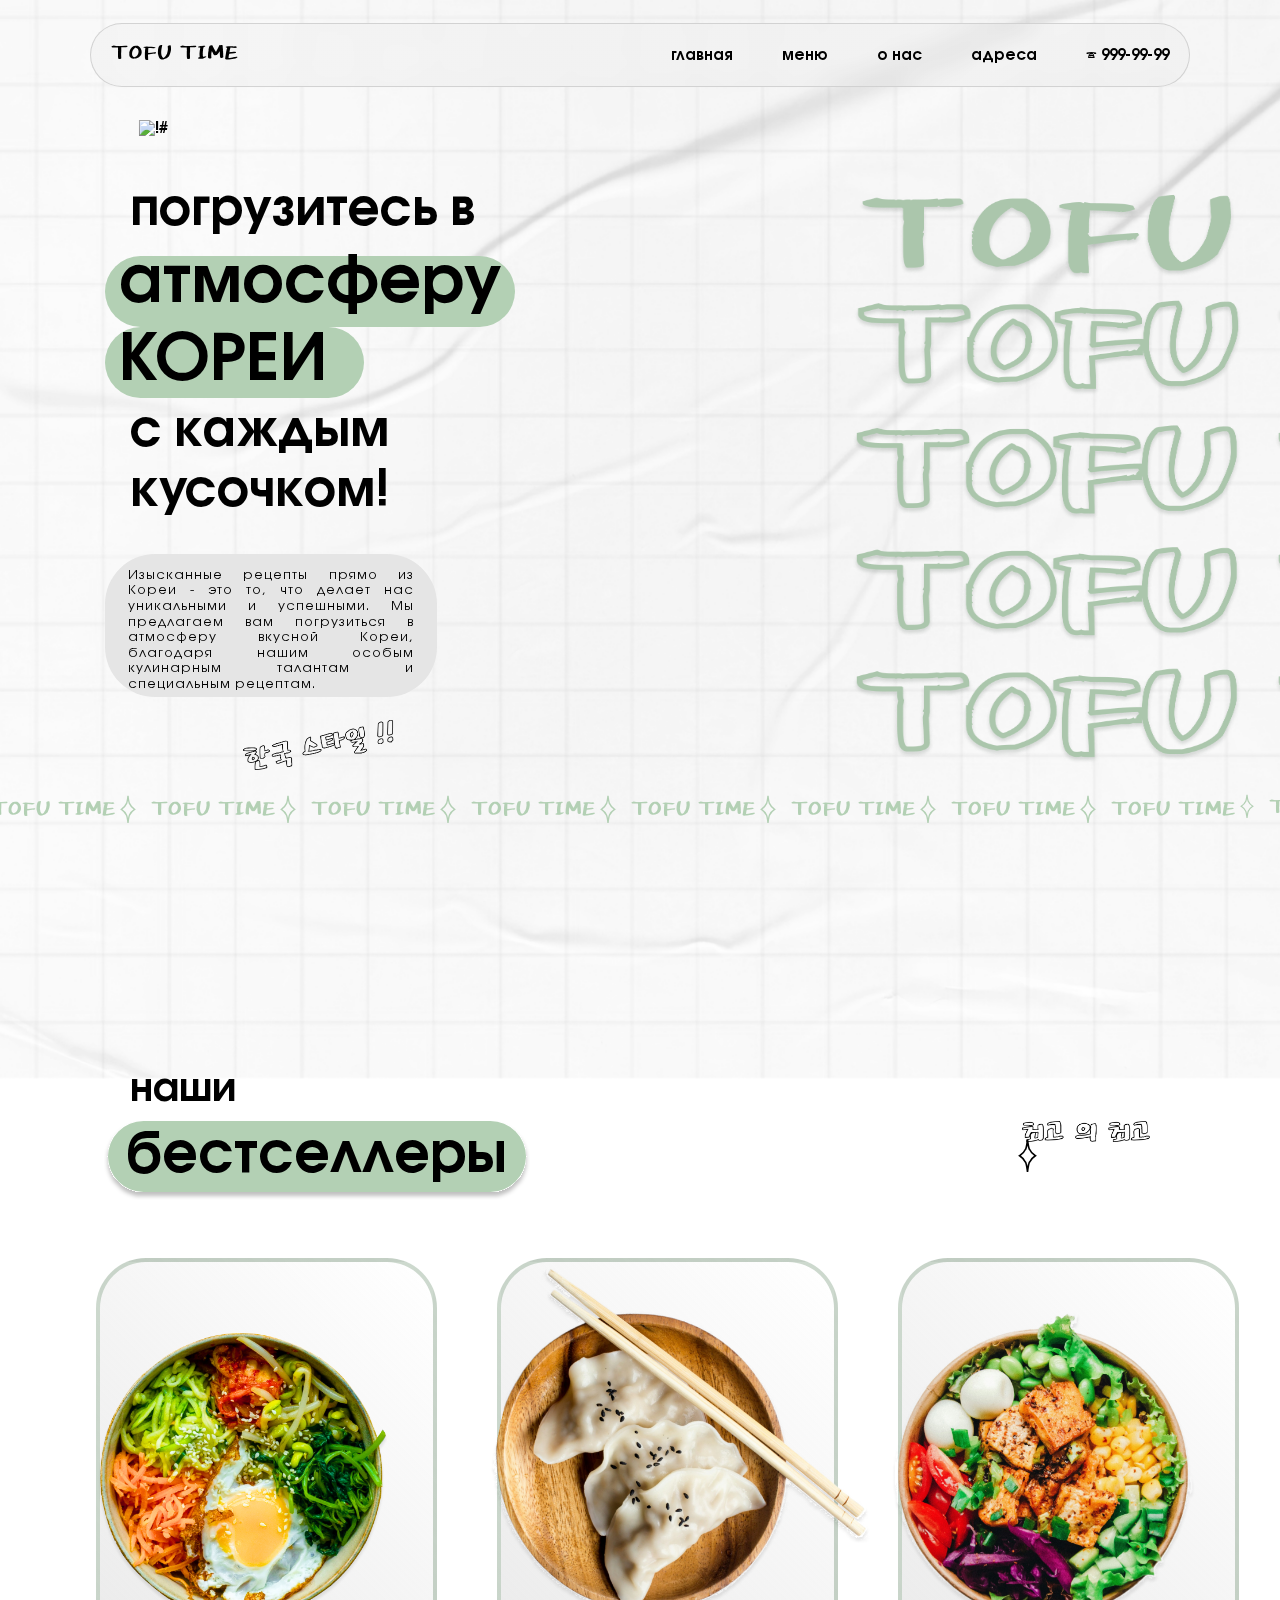
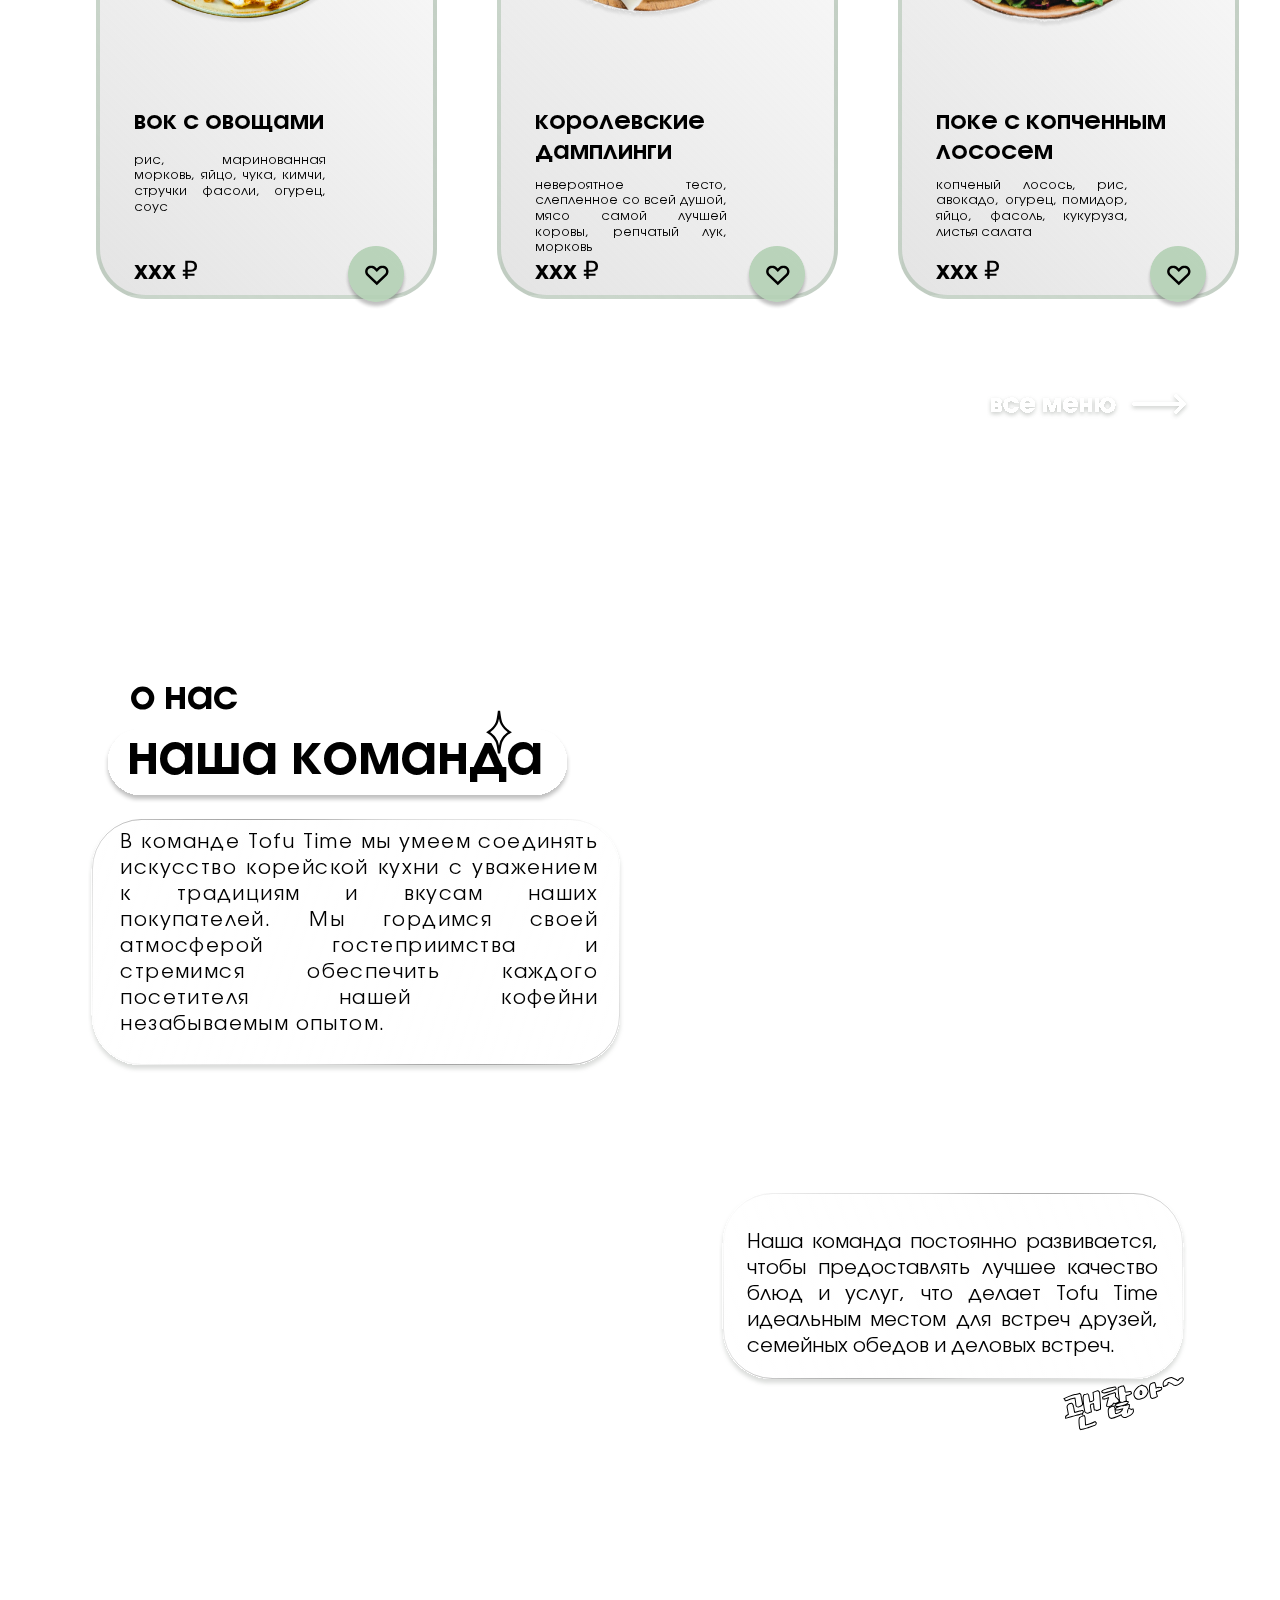
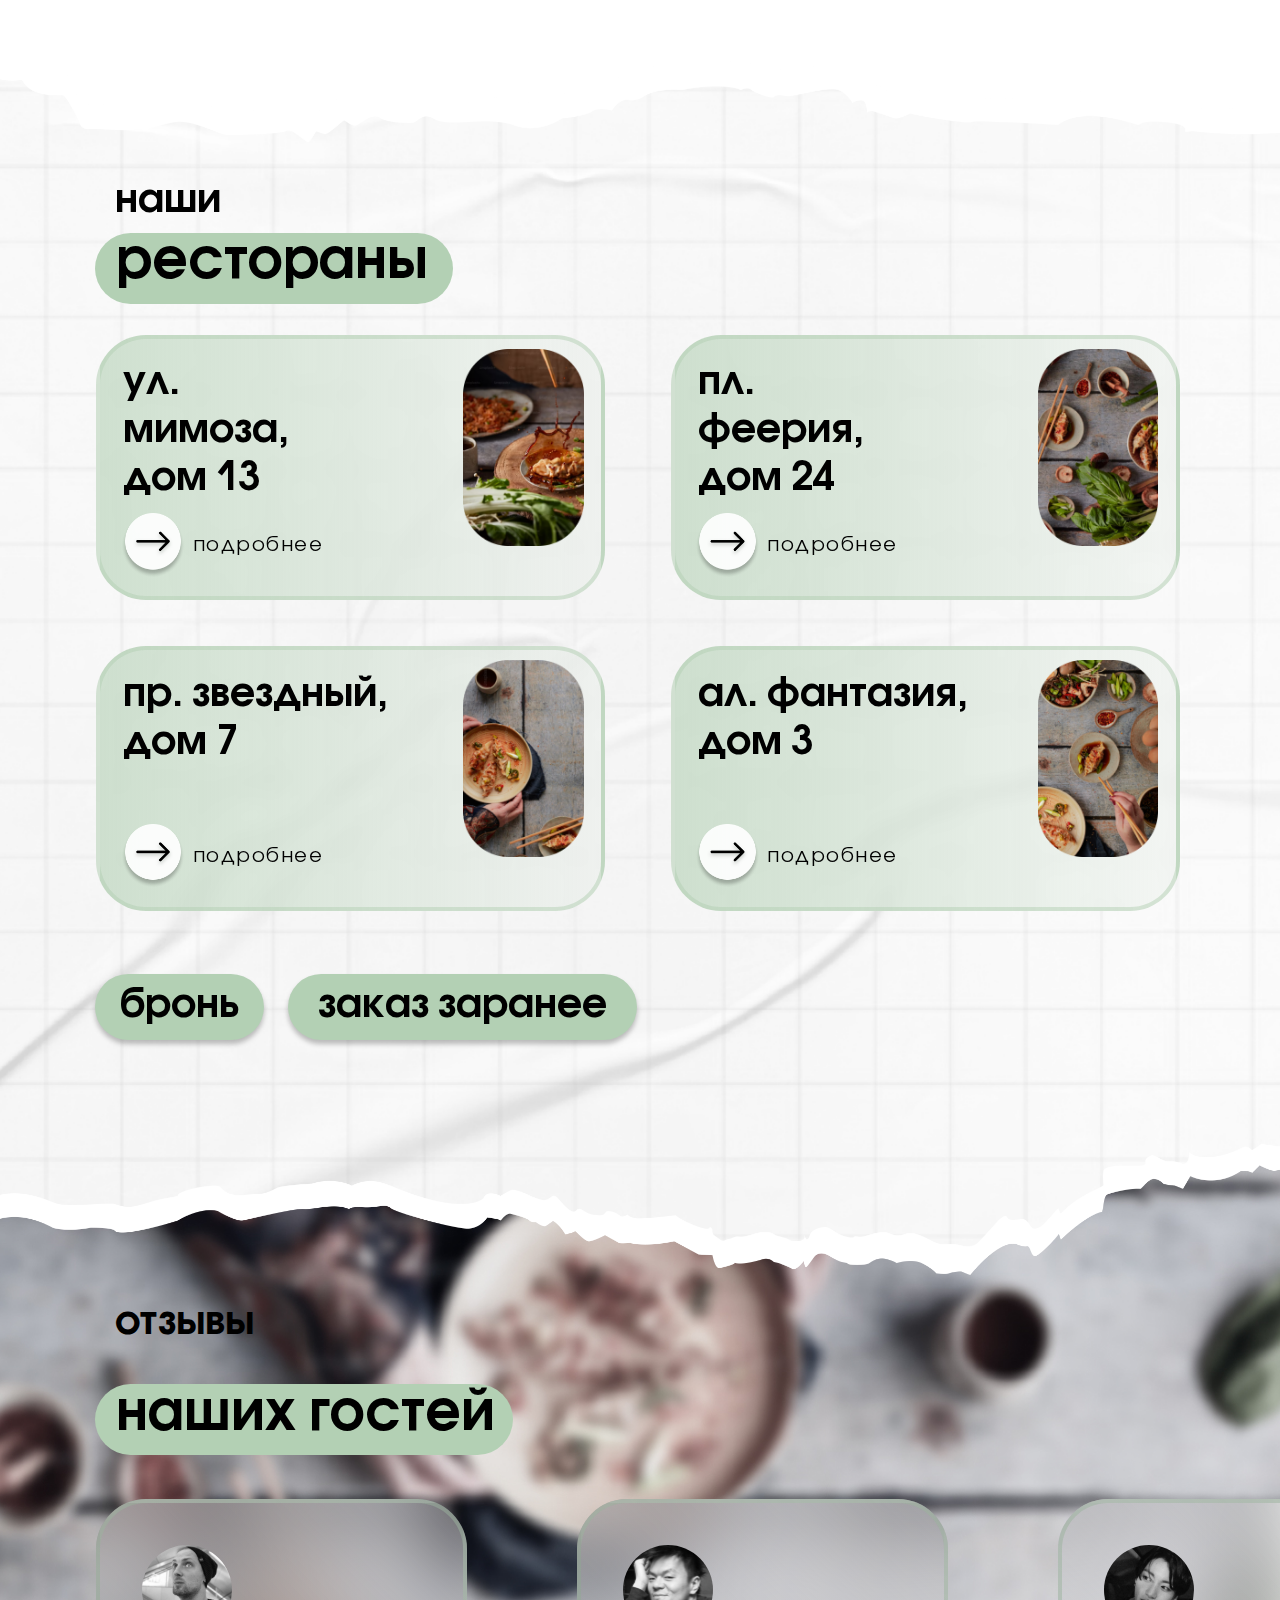
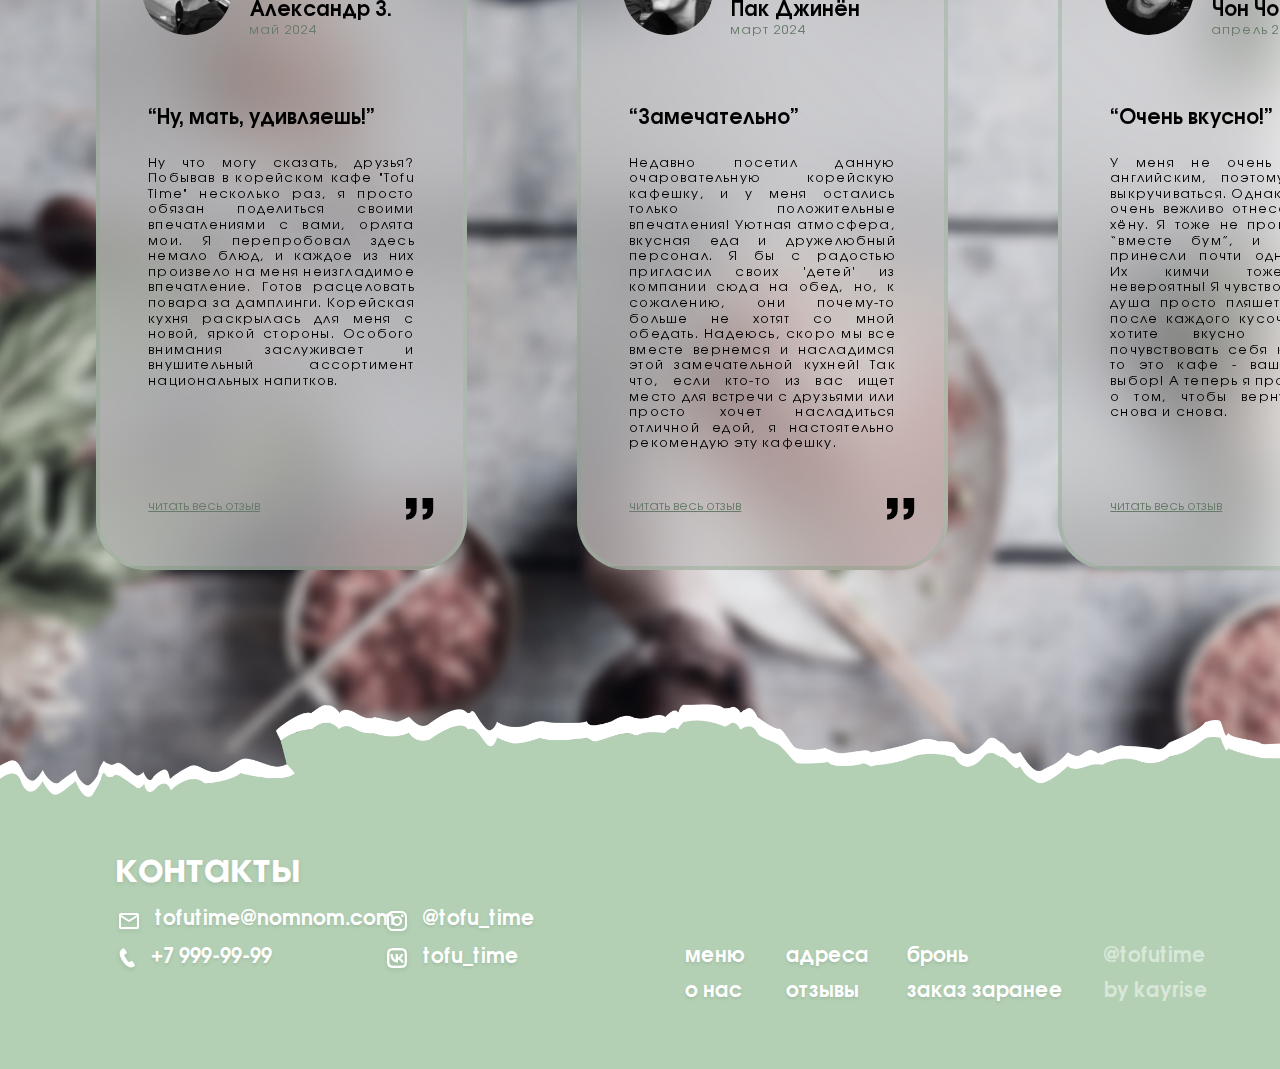
==== commit e0baaf51: "анимация" ====
--- a/index.html
+++ b/index.html
@@ -6,6 +6,7 @@
     <title>tofutime</title>
     <link rel="stylesheet" href="./css/reset.css">
     <link rel="stylesheet" href="./css/style.css">
+    <link rel="stylesheet" href="aos.css">
     <script src="jquery-3.7.1.min.js"></script>
 </head>
 <body>
@@ -22,19 +23,20 @@
                 <nav class="header__nav">
                     <ul class="header__list">
                         <il class="header__item">
-                            <a href="#!" class="header__link">главная</a>
+                            <a href="#main" class="header__link">главная</a>
                         </il>
                         <il class="header__item">
-                            <a href="#!" class="header__link">меню</a>
+                            <!-- <a href="menu.html" class="header__link">меню</a> -->
+                            <a href="https://www.youtube.com/watch?v=mM85DY5d_rM" class="header__link">меню</a>
                         </il>
                         <il class="header__item">
-                            <a href="#!" class="header__link">о нас</a>
+                            <a href="#about_us" class="header__link">о нас</a>
                         </il>
                         <il class="header__item">
-                            <a href="#!" class="header__link">адреса</a>
+                            <a href="#place" class="header__link">адреса</a>
                         </il>
                         <il class="header__item">
-                            <a href="#!" class="header__link">🕿 999-99-99</a>
+                            <a href="tel:999-99-99" class="header__link">🕿 999-99-99</a>
                         </il>
                     </ul>
                 </nav>
@@ -47,8 +49,8 @@
 
     <main class="main">
         <!-- INTRO START-->
-        <section class="intro">
-            <div class="intro__wrap">
+        <section class="intro" id="main">
+            <div id="tofu_parent" class="intro__wrap">
                 <h1 id="myButton" class="intro__title"> погрузитесь в </h1>
 
                 <div class="image-text-container1">
@@ -80,12 +82,11 @@
                 <div class="korean_first">
                     <img src="/images/korean nadpis.png" alt="!#" class="korean_intro_nadpis">
                 </div>
-            </div>
-                <!-- <div id='myModal'class='modal'>
-                    <div class='modal_content'>
-                        <div id='myClose' class='close'>&times;</div>не звоните
-                    </div>
-                </div> -->
+                <div id="animate_tofu" class="animate_tofu">
+                    <img src="images/svg/STAR.svg" alt="">
+                    <p>TOFU TIME</p>
+                </div>
+            </div>
         </section>
         <!-- INTRO END-->
 
@@ -116,8 +117,8 @@
                         <div class="panel_for_dish">
                             <!-- <img src="/images/svg/panel for bludo.svg" alt="!#" class="panel_for_dish_1"> -->
                         </div>
-                        <div class="dish_pic">
-                            <img src="/images/vok s ovozhami 1.png" alt="вок с овощами" class="dish_wok">
+                        <div class="dish_pic_1">
+                            <img src="/images/vok s ovozhami 1.png" alt="вок с овощами" class="zoom-effect">
                         </div>
                         <hw class="name_of_position">вок с овощами</hw>
                         <p class="dish_desc">рис, маринованная морковь, яйцо, чука, кимчи, стручки фасоли, огурец, соус</p>
@@ -132,8 +133,8 @@
                     <!-- вторая плашка с пельменями -->
                     <div class="dish_2">
                         <div class="panel_for_dish"></div>
-                        <div class="dish_pic">
-                            <img src="/images/king pelmeni.png" alt="королевские дамплинги" class="dish_pelmeni">
+                        <div class="dish_pic_2">
+                            <img src="/images/king pelmeni.png" alt="королевские дамплинги" class="zoom-effect">
                         </div>
                         <hw class="name_of_position">королевские дамплинги</hw>
                         <p class="dish_desc_1">невероятное тесто, слепленное со всей душой, мясо самой лучшей коровы, репчатый лук, морковь</p>
@@ -149,8 +150,8 @@
                     <!-- третья плашка с поке -->
                     <div class="dish_3">
                         <div class="panel_for_dish"></div>
-                        <div class="dish_pic">
-                            <img src="/images/poke with losos.png" alt="поке" class="dish_poke">
+                        <div class="dish_pic_3">
+                            <img src="/images/poke with losos.png" alt="поке" class="zoom-effect">
                         </div>
                         <hw class="name_of_position">поке с копченным лососем</hw>
                         <p class="dish_desc_1">копченый лосось, рис, авокадо, огурец, помидор, яйцо, фасоль, кукуруза, листья салата</p>
@@ -170,7 +171,7 @@
         <!-- BEST DISH END-->
 
         <!-- ABOUT US START-->
-        <section class="about_us_main"> 
+        <section class="about_us_main" id="about_us"> 
             <div class="about_us_wrap">
                 <h5 class="bd_text_2">
                     о нас
@@ -197,11 +198,11 @@
                 </div>
 
                 <div class="pelmeni">
-                    <img src="/images/доска с пельмешами и мукой.png" alt="!#" class="pelmeni_vs">
+                    <img src="/images/доска с пельмешами и мукой.png" data-aos="fade-up-left" data-aos-duration="1300" alt="!#" class="pelmeni_vs">
                 </div>
 
                 <div class="damplingi">
-                    <img src="/images/тарелка с пельмешами + палочки.png" alt="!#" class="damplingi_vs">
+                    <img src="/images/тарелка с пельмешами + палочки.png" data-aos="fade-up-right" data-aos-duration="1300" alt="!#" class="damplingi_vs">
                 </div>
 
                 <div class="korean_3">
@@ -213,7 +214,7 @@
         <!-- ABOUT US END-->
 
         <!-- OUR RESTAURANTS START-->
-        <section class="our_restaurants">
+        <section class="our_restaurants" id="place">
             <div class="our_place_wrap">
                 <h6 class="bd_text_3">
                     наши
@@ -228,12 +229,11 @@
                 <div class="container_places">
                     <!-- первая плашка -->
                     <div class="place_1">
-                        <div class="panel_for_place"></div>
-                        <div class="place_pic">
-                            <img src="/images/place_1.png" alt="!#" class="place_1">
+                        <div class="panel_for_place">
+                            <img src="/images/place_1.png" alt="!#" class="zoom-effect_1">
                         </div>
                         <hp class="name_of_place">yл. мимоза, дом 13</hp>
-
+                       
                         <div class="more_main">
                             <img src="/images/white mini panel w strelochka.png" alt="!#" class="panel_w_strelochka">
                             <p3 class="more_title_title">подробнее</p3>
@@ -242,9 +242,8 @@
 
                     <!-- вторая плашка -->
                     <div class="place_2">
-                        <div class="panel_for_place"></div>
-                        <div class="place_pic">
-                            <img src="/images/place_2.png" alt="!#" class="place_2">
+                        <div class="panel_for_place">
+                            <img src="/images/place_2.png" alt="!#" class="zoom-effect_1">
                         </div>
                         <hp class="name_of_place">пл. феерия, дом 24</hp>
 
@@ -256,10 +255,10 @@
 
                     <!-- третья плашка -->
                     <div class="place_3">
-                        <div class="panel_for_place"></div>
-                        <div class="place_pic">
-                            <img src="/images/place_3.png" alt="!#" class="place_3">
-                        </div>
+                        <div class="panel_for_place">
+                            <img src="/images/place_3.png" alt="!#" class="zoom-effect_1">
+                        </div>
+                        
                         <hp class="name_of_place_one_more_time">пр. звездный, дом 7</hp>
 
                         <div class="more_main_1">
@@ -270,9 +269,8 @@
 
                     <!-- четвертая плашка -->
                     <div class="place_4">
-                        <div class="panel_for_place"></div>
-                        <div class="place_pic">
-                            <img src="/images/place_4.png" alt="!#" class="place_4">
+                        <div class="panel_for_place">
+                            <img src="/images/place_4.png" alt="!#" class="zoom-effect_1">
                         </div>
                         <hp class="name_of_place_one_more_time">ал. фантазия, дом 3</hp>
 
@@ -285,14 +283,18 @@
 
                 <!-- БРОНЬ  -->
                 <div class="panel_reservation">
-                    <img src="/images/svg/panel_for_reservation.svg" alt="!#">
-                    <div class="reservation_text">бронь</div>
+                    <!-- <img src="/images/svg/panel_for_reservation.svg" alt="!#"> -->
+                    <!-- <div class="reservation_text">бронь</div> -->
+                    <button class="reservation_button">
+                        <p class="reservation_text">бронь</p>
+                    </button>
                 </div>
 
                 <!-- ЗАКАЗ ЗАРАНЕЕ  -->
                 <div class="panel_order">
-                    <img src="/images/svg/panel_for_order_zaranee.svg" alt="!#">
-                    <div class="order_text">заказ  заранее</div>
+                    <button class="order_button">
+                        <p class="reservation_text">заказ заранее</p>
+                    </button>
                 </div>
             </div>
         </section>
@@ -310,9 +312,10 @@
                     <img src="/images/svg/feedback panel.svg" alt="!#">
                     <div class="feedback_text">наших гостей</div>
                 </div>
-
-                <div class="container_feedback">
-                    <!-- первый отзыв -->
+            </div>
+
+            <div class="container_feedback">
+                <div class="feedback_wrapper">
                     <div class="otz_1">
                         <div class="panel_for_feedback">
                             <div class="photo_otz">
@@ -333,8 +336,7 @@
                             </div>
                         </div>
                     </div>
-
-                    <!-- второй отзыв -->
+                
                     <div class="otz_2">
                         <div class="panel_for_feedback">
                             <div class="photo_otz">
@@ -351,13 +353,12 @@
                                 </dm>
                             </div>
                             <div class="link_feedback">
-                                <dl class="link_text">читать весь отзыв</dl>
-                                <img src="/images/svg/quotation marks.svg" alt="!#" class="link_svg">
-                            </div>
-                        </div>
-                    </div>
-
-                    <!-- третий отзыв -->
+                                    <dl class="link_text">читать весь отзыв</dl>
+                                    <img src="/images/svg/quotation marks.svg" alt="!#" class="link_svg">
+                            </div>
+                        </div>
+                    </div>
+                
                     <div class="otz_3">
                         <div class="panel_for_feedback">
                             <div class="photo_otz">
@@ -374,12 +375,58 @@
                                 </dm>
                             </div>
                             <div class="link_feedback">
+                                    <dl class="link_text">читать весь отзыв</dl>
+                                    <img src="/images/svg/quotation marks.svg" alt="!#" class="link_svg">
+                            </div>
+                        </div>
+                    </div>
+                
+                    <div class="otz_4">
+                        <div class="panel_for_feedback">
+                            <div class="photo_otz">
+                                <img src="/images/svg/otz_4_natalie_seawar.svg" alt="!#">
+                                <ot1 class="name_text">Наталья М.П.</ot1>
+                                <dd class="name_date_text">март 2024</dd>
+                            </div>
+                            <div class="main_title">
+                                <dt class="title_of_otz">“Хотела скандал учинить, но не стала”</dt>
+                                <dm class="pisanina_feedback">
+                                    День не задался с самого начала, когда в маршрутке не поверили, что у меня джип в Москве, поэтому уж пришлось зайти сюда, раз до нужного места я не смогла доехать. 
+                                    Я немного склонна к истерикам, но это заведение удивило меня. 
+                                    На кассе хотела скандал учинить, потому что к какой-то стати мне добавили соус, но потом вспомнила, что я сама попросила.
+                                </dm>
+                            </div>
+                            <div class="link_feedback">
                                 <dl class="link_text">читать весь отзыв</dl>
                                 <img src="/images/svg/quotation marks.svg" alt="!#" class="link_svg">
                             </div>
                         </div>
                     </div>
-                </div>
+
+                    <div class="otz_5">
+                        <div class="panel_for_feedback">
+                            <div class="photo_otz">
+                                <img src="/images/svg/otz_5_homa.svg" alt="!#">
+                                <ot1 class="name_text">Хома Х.</ot1>
+                                <dd class="name_date_text">февраль 2024</dd>
+                            </div>
+                            <div class="main_title">
+                                <dt class="title_of_otz">“Я приду еще не раз!”</dt>
+                                <dm class="pisanina_feedback">
+                                    Когда я впервые попробовал их бибимбап, мои щеки загорелись от восторга! Это было как танец вкуса на моих нежных усиках. 
+                                    Их кимчи тоже были просто потрясающими! Я чувствовал, что мое сердце начинает биться сильнее от радости после каждого крошечного кусочка. 
+                                    Хотя я стеснительный хомяк, это кафе заставило меня почувствовать себя как настоящий гурман. Теперь я мечтаю вернуться сюда снова и снова, и, может быть, даже поделиться этим впечатлением со своими хомячьими друзьями!
+                                </dm>
+                            </div>
+                            <div class="link_feedback">
+                                <dl class="link_text">читать весь отзыв</dl>
+                                <img src="/images/svg/quotation marks.svg" alt="!#" class="link_svg">
+                            </div>
+                        </div>
+                    </div>
+                </div>
+            </div>
+                
 
             </div>
         </section>
@@ -396,7 +443,9 @@
                 <div class="footer_container">
                     <div class="mail">
                         <img src="/images/svg/mail_pic.svg" alt="!#">
-                        <p class="footer_text_left_side">tofutime@nomnom.com</p>
+                        <!-- <a class="footer_text_left_side" href="mailto:kayrise@bk4.ru&body=привет?subject=вопрос">tofutime@nomnom.com</a> -->
+                        <a class="footer_text_left_side">tofutime@nomnom.com</a>
+
                     </div>
 
                     <div class="inst">
@@ -427,7 +476,7 @@
                 </div>
 
             
-                </div>
+                
             </div>
         </footer>
     </main>
@@ -438,8 +487,11 @@
     
     
     <link rel="stylesheet" href="lightzoom/style.css" type="text/css">
-
+    <script src="aos.js"></script>
     <!-- <script type="text/javascript">jQuery('.lightzoom').lightzoom({speed: 400, viewTitle: true});</script> -->
     <script src="myscript.js"></script>
+    <script src="script.js"></script>
+    <script src="scroll.js"></script>
+    <script src="tofu-time.js"></script>
 </body>
 </html>--- a/css/style.css
+++ b/css/style.css
@@ -14,6 +14,20 @@
     font-display: swap;
 }
 
+@font-face{
+    font-family: "drfont_daraehand";
+    src: url("../fonts/drfont_daraehand\ Regular.woff2") format("woff2");
+    font-weight: 700;
+    font-style: normal;
+    font-display: swap;
+}
+
+:root{ --header-height: 20px}
+
+html{
+    scroll-behavior: smooth;
+    scroll-padding-top: var(--header-height);
+}
 
 html{
     box-sizing: border-box;
@@ -31,6 +45,9 @@
     font-weight: normal;
     color: black;
     cursor: url(../images/meow1.png), auto;
+    overflow-x:hidden;
+    margin: 0; 
+    padding: 0; 
 }
 
 .wrapper{
@@ -87,9 +104,9 @@
    text-decoration: none;
    color: black;
 }
-
-.header__list:hover, .header__list:focus, .header__list:active{
-    opacity: rgba(179, 208, 180, 1);
+.header__link:hover{
+    color: rgba(179, 208, 180, 1);
+    text-shadow: 1px 3px 5px rgba(0, 0, 0, 0.5);
 }
 
 /*header styles end*/
@@ -137,16 +154,6 @@
     padding-bottom: 10px;
 }
 
-/* .h2 span{
-    display: inline;    
-    background-color: rgba(179, 208, 180, 1);
-    padding: 2px 2px;
-    -webkit-box-decoration-break: clone;
-    box-decoration-break: clone; 
-    border-radius: 59.12px; 
-    
-} */
-
 .intro_end_not_yet{
     max-width: 430.03px;
     font-weight: 500;
@@ -229,6 +236,27 @@
     margin: 15% auto;
 }
 
+.animate_tofu {
+    z-index: 100000;
+    position: absolute;
+    top: 790px;
+    left: 0px;
+    display: flex;
+    align-items: center;
+    gap: 15px;
+}
+
+.animate_tofu p {
+    font-family: "drfont_daraehand";
+    text-wrap: nowrap;
+    color: rgba(179, 208, 180, 1);
+    font-size: 20px;
+}
+
+.animate_tofu img{
+    width: 10%;
+}
+
 /*intro styles end*/
 /*BEST DISH SELECTION START*/
 
@@ -288,17 +316,6 @@
     margin-left: 7.5%;
     margin-right: 3%;
 }
-
-/* .panel_for_dish_1{
-    backdrop-filter: blur(15px); 
-    height: 632.86px;
-    position: absolute;
-    left: 7%;
-} */
-
-.dish_1, .dish_2, .dish_3 {
-    position: static; /* Изменяем позиционирование */
-} 
 
 .panel_for_dish{
     width: 333px;
@@ -310,21 +327,29 @@
     margin-top: 15%;
 }
 
-.dish_wok{
+.dish_pic_1 img{
     position: absolute;
     top: 32%;
     width: 23%;
     left: 7.5%;
 }
 
-.dish_pelmeni{
+.dish_pic_2 img{
     position: absolute;
     top: 25%;
     width: 36%;
     left: 36%;
 }
 
-.dish_poke{
+.zoom-effect {
+    transition: transform 0.3s;
+}
+  
+.zoom-effect:hover {
+    transform: scale(1.1);
+}
+
+.dish_pic_3 img{
     position: absolute;
     top: 30%;
     width: 25%;
@@ -339,6 +364,10 @@
     display: flex;
     align-items: flex-start;
     width: 20%;
+}
+.name_of_position:hover{
+    color: rgba(179, 208, 180, 1);
+    text-shadow: 1px 3px 5px rgba(0, 0, 0, 0.5);
 }
 
 .dish_desc{
@@ -553,31 +582,23 @@
     border: 4px solid rgba(179, 208, 180, 0.5); 
     margin-top: 8%;
 }
+.zoom-effect_1 {
+    transition: transform 0.3s;
+}
+.zoom-effect_1:hover {
+    transform: scale(1.05);
+}
+
+.panel_for_place img{
+    width: 24%;
+    padding-top: 2%;
+    padding-left: 72.5%
+}
 
 .place_pic img{
     position: absolute;
-    width: 10%;
-    z-index: 2; 
-}
-
-.place_1{
-    top: 12%;
-    left: 32.5%;
-}
-
-.place_2{
-    top: 12%;
-    right: 7%;
-}
-
-.place_3{
-    left: 32.5%;
-    top: 62%;
-}
-
-.place_4{
-    right: 7%;;
-    top: 62%;
+    width: 20%;
+    z-index: 2;
 }
 
 .name_of_place{
@@ -641,9 +662,35 @@
 .reservation_text{
     width: 100%;
     font-size: 40px;
-    position: absolute;
-    bottom: 29%;
-    left: 15%; 
+    font-family: "AvantGarde-Bold";
+}
+
+.reservation_button{
+    width: 169px;
+    height: 66px;
+    border-radius: 10em;
+    background-color: rgba(179, 208, 180, 1);
+    border-width: 0;
+    box-shadow: 0 4px 5px rgba(0, 0, 0, 0.25); 
+    display: flex;
+    justify-content: center; 
+    align-items: center;
+}
+
+.order_button{
+    width: 349px;
+    height: 66px;
+    border-radius: 10em;
+    background-color: rgba(179, 208, 180, 1);
+    border-width: 0;
+    box-shadow: 0 4px 5px rgba(0, 0, 0, 0.25); 
+    display: flex;
+    justify-content: center; 
+    align-items: center;
+}
+
+.reservation_button p {
+    margin: 0;
 }
 
 .panel_order{
@@ -699,21 +746,44 @@
 }
 .container_feedback{
     display: grid;
-    grid-template-columns: repeat(3, 1fr);
-    grid-column-gap: 5%;
+    grid-template-columns: repeat(4, 1fr);
+    grid-column-gap: 9.8%;
     margin-left: 7.5%;
     margin-right: 3%;
     margin-top: 11%;
+    padding: 10px 0;
+    overflow: hidden; 
+    width: 100%; 
+    max-width: 100vw; 
+    padding: 10px 0; 
+    position: relative; 
+}
+.feedback_wrapper {
+    display: flex; 
+    animation: scroll 50s linear infinite;
+    justify-content: space-between; 
+    box-sizing: border-box;
+    width: 100%;
+}
+@keyframes scroll {
+    0% {
+        transform: translateX(0); 
+    }
+    100% {
+        transform: translateX(-100%); 
+    }
 }
 
 .panel_for_feedback{
     position: relative;
-    width: 333px;
+    min-width: 333px;
     height: 632.86px;
     background: linear-gradient(45deg, rgba(206, 206, 206, 0.55),rgba(255, 255, 255, 0.05));
     backdrop-filter: blur(39px);
     border-radius: 50px;
-    border: 4px solid rgba(156, 180, 157, 0.5);   
+    border: 4px solid rgba(156, 180, 157, 0.5);  
+    margin-right: 110px; 
+    padding: 15px; 
 }
 
 .photo_otz{
@@ -734,8 +804,8 @@
     font-family: 'AvantGardeGothicC';
     letter-spacing: 1.2px;
     color: rgba(104, 122, 105, 1);
-    left: 40%;
-    top: 16%;
+    left: 41%;
+    top: 18%;
 }
 
 .main_title{
@@ -746,6 +816,7 @@
 }
 .title_of_otz{
     font-size: 20px;
+    width: 90%;
 }
 
 .pisanina_feedback{
@@ -845,6 +916,7 @@
 
 .footer_text_left_idk{
     color: rgba(255, 255, 255, 0.5);
+    
 }
 
 /*FOOTER SELECTION END*/